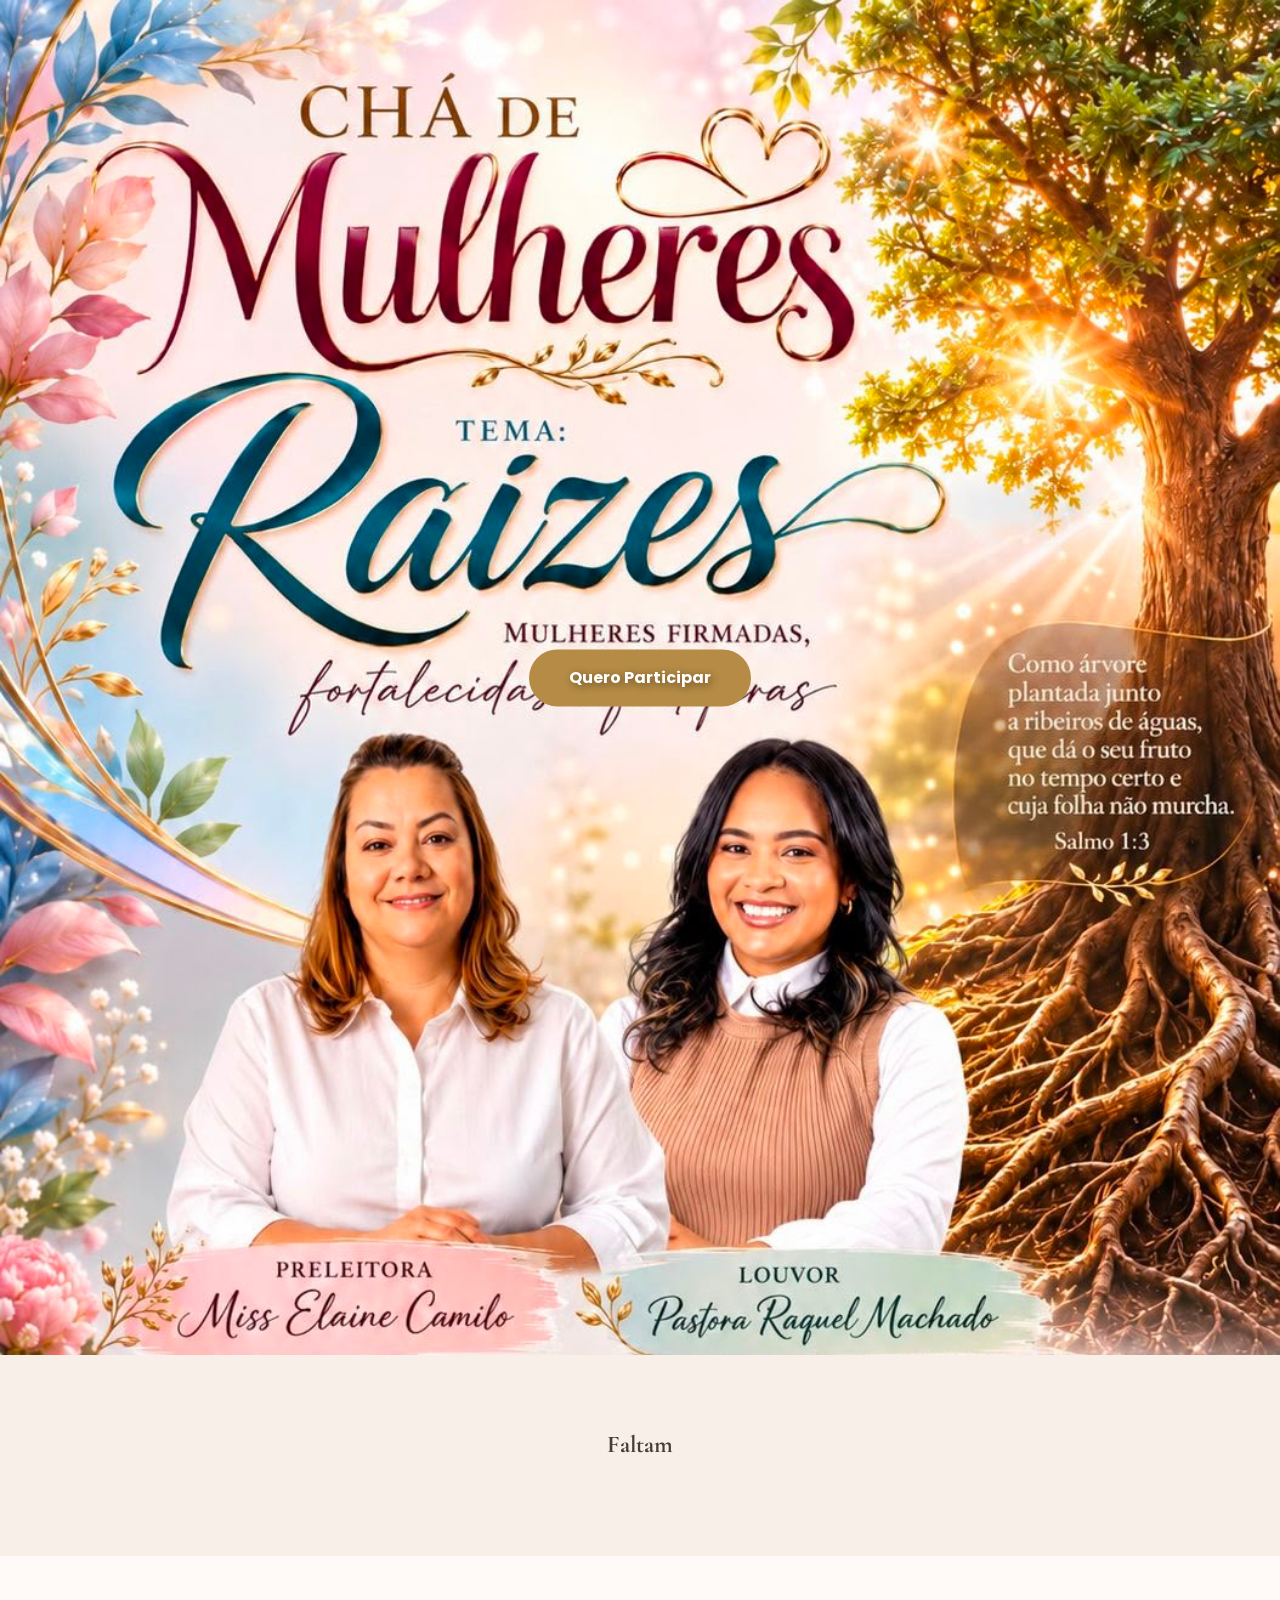
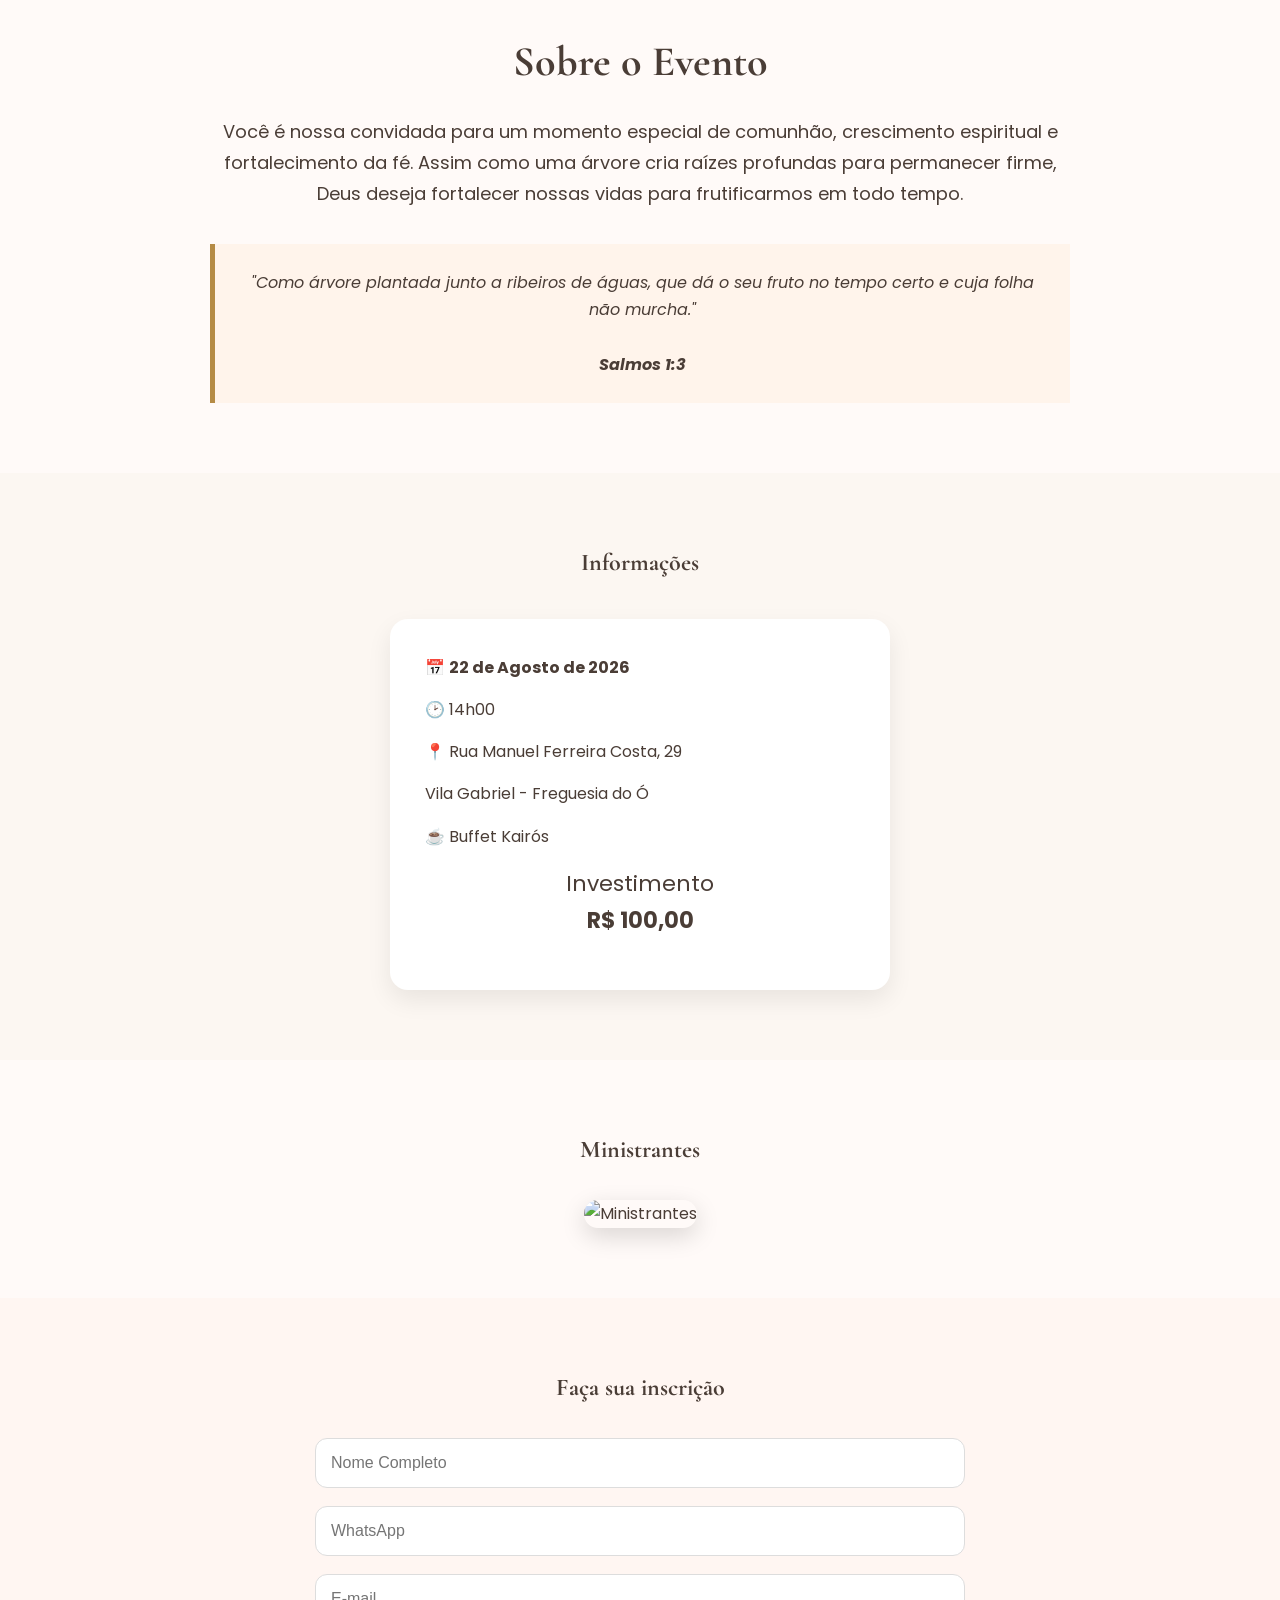
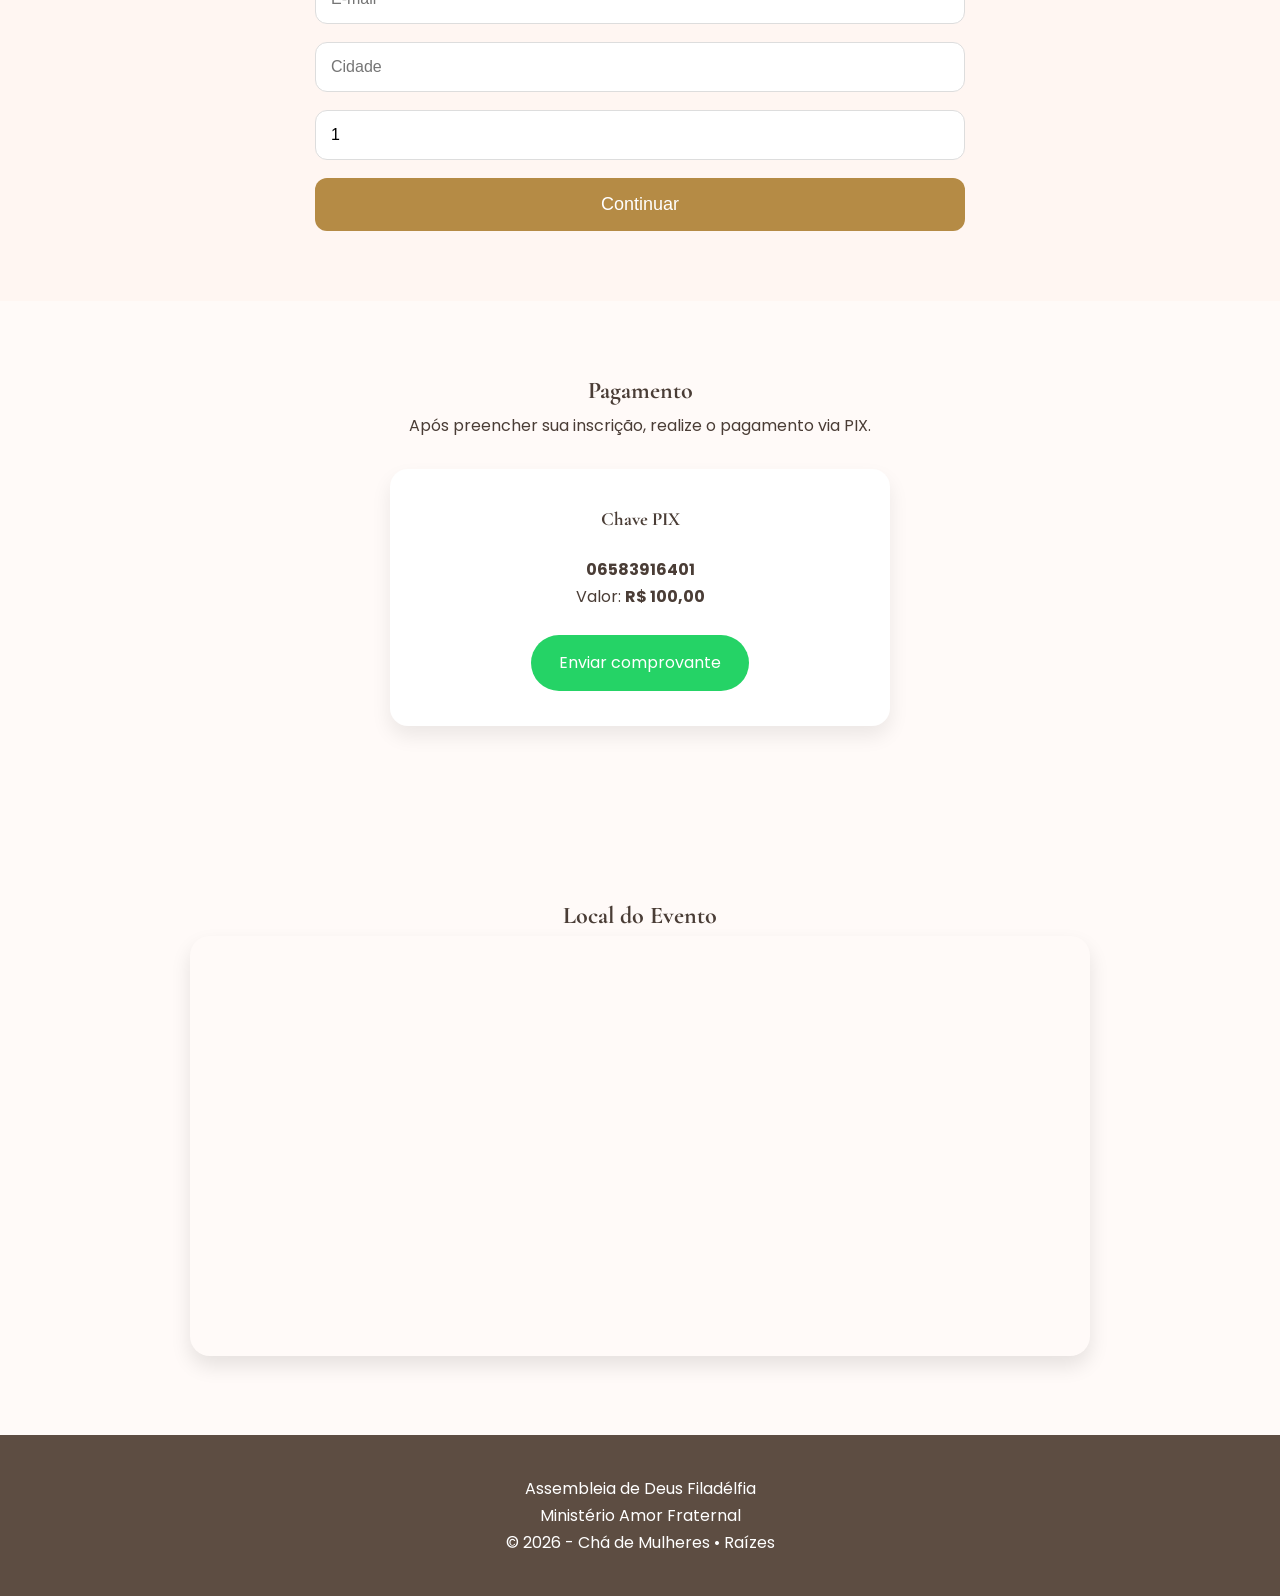
==== index.html @ 21d88d37 "Update index.html" ====
<!DOCTYPE html>
<html lang="pt-BR">
<head>
    <meta charset="UTF-8">
    <meta name="viewport" content="width=device-width, initial-scale=1.0">
    <title>Chá de Mulheres | Raízes</title>

    <link rel="stylesheet" href="style.css">

    <link href="https://fonts.googleapis.com/css2?family=Cormorant+Garamond:wght@500;700&family=Poppins:wght@300;400;500;600&display=swap" rel="stylesheet">
</head>

<body>

<header class="hero">

    <img src="imagens/banner1.jpeg" alt="Banner Chá de Mulheres" class="banner">

    <div class="hero-text">






        

    
        <a href="#inscricao" class="botao">
            Quero Participar
        </a>

    </div>

</header>

<section class="contador">

    <h2>Faltam</h2>

    <div id="countdown"></div>

</section>

<section class="sobre">

    <h2>Sobre o Evento</h2>

    <p>

        Você é nossa convidada para um momento especial de comunhão,
        crescimento espiritual e fortalecimento da fé.

        Assim como uma árvore cria raízes profundas para permanecer firme,
        Deus deseja fortalecer nossas vidas para frutificarmos em todo tempo.

    </p>

    <blockquote>

        "Como árvore plantada junto a ribeiros de águas,
        que dá o seu fruto no tempo certo e cuja folha não murcha."

        <br><br>

        <strong>Salmos 1:3</strong>

    </blockquote>

</section>

<section class="informacoes">

<h2>Informações</h2>

<div class="card">

<p>📅 <strong>22 de Agosto de 2026</strong></p>

<p>🕑 14h00</p>

<p>📍 Rua Manuel Ferreira Costa, 29</p>

<p>Vila Gabriel - Freguesia do Ó</p>

<p>☕ Buffet Kairós</p>

<p class="valor">

Investimento

<br>

<strong>R$ 100,00</strong>

</p>

</div>

</section>

<section class="ministrantes">

<h2>Ministrantes</h2>

<img src="imagens/ministrantes.jpg" alt="Ministrantes">

</section>

<section id="inscricao" class="inscricao">

<h2>Faça sua inscrição</h2>

<form>

<input
type="text"
placeholder="Nome Completo"
required>

<input
type="tel"
placeholder="WhatsApp"
required>

<input
type="email"
placeholder="E-mail"
required>

<input
type="text"
placeholder="Cidade">

<input
type="number"
placeholder="Quantidade de Ingressos"
min="1"
value="1">

<button type="submit">

Continuar

</button>

</form>

</section>

<section class="pagamento">

<h2>Pagamento</h2>

<p>

Após preencher sua inscrição,
realize o pagamento via PIX.

</p>

<div class="pix">

<h3>Chave PIX</h3>

<p><strong>06583916401</strong></p>

<p>

Valor:

<strong>R$ 100,00</strong>

</p>

<a
class="whatsapp"
href="https://wa.me/5511965502306?text=Olá%20Missionária%20Luana!%20Realizei%20minha%20inscrição%20para%20o%20Chá%20de%20Mulheres%20e%20estou%20enviando%20o%20comprovante."
target="_blank">

Enviar comprovante

</a>

</div>

</section>

<section class="local">

<h2>Local do Evento</h2>

<iframe
src="https://www.google.com/maps?q=Rua+Manuel+Ferreira+Costa+29+São+Paulo&output=embed"
loading="lazy">
</iframe>

</section>

<footer>

<p>

Assembleia de Deus Filadélfia

<br>

Ministério Amor Fraternal

</p>

<p>

© 2026 - Chá de Mulheres • Raízes

</p>

</footer>

<script src="script.js"></script>

</body>
</html>
---- style.css ----
/* ===========================
   ESTILO GERAL
=========================== */

*{
    margin:0;
    padding:0;
    box-sizing:border-box;
}

body{
    font-family:'Poppins',sans-serif;
    background:#fffaf8;
    color:#4a3d36;
    line-height:1.7;
}

h1,h2,h3{
    font-family:'Cormorant Garamond',serif;
}

section{
    padding:70px 20px;
}

/* ===========================
   BANNER
=========================== */

.hero{
    position:relative;
    text-align:center;
}

.banner{
    width:100%;
    display:block;
}

.hero-text{
    position:absolute;
    top:50%;
    left:50%;
    transform:translate(-50%,-50%);
    width:90%;
    color:white;
    text-shadow:2px 2px 8px rgba(0,0,0,.45);
}

.hero-text h3{
    letter-spacing:3px;
    font-size:24px;
}

.hero-text h1{
    font-size:72px;
    margin:15px 0;
}

.subtitulo{
    font-size:22px;
    margin-bottom:30px;
}

/* ===========================
   BOTÃO
=========================== */

.botao{
    display:inline-block;
    background:#b58b45;
    color:white;
    text-decoration:none;
    padding:15px 40px;
    border-radius:40px;
    font-weight:bold;
    transition:.3s;
}

.botao:hover{
    background:#8f6d35;
    transform:translateY(-3px);
}

/* ===========================
   CONTADOR
=========================== */

.contador{
    text-align:center;
    background:#f8efe8;
}

#countdown{
    margin-top:20px;
    font-size:36px;
    font-weight:bold;
    color:#b58b45;
}

/* ===========================
   SOBRE
=========================== */

.sobre{
    max-width:900px;
    margin:auto;
    text-align:center;
}

.sobre h2{
    font-size:42px;
    margin-bottom:20px;
}

.sobre p{
    font-size:18px;
}

blockquote{
    margin-top:35px;
    padding:25px;
    border-left:5px solid #b58b45;
    background:#fff4eb;
    font-style:italic;
}

/* ===========================
   CARD INFORMAÇÕES
=========================== */

.informacoes{
    background:#fcf7f2;
}

.informacoes h2{
    text-align:center;
    margin-bottom:35px;
}

.card{
    max-width:500px;
    margin:auto;
    background:white;
    padding:35px;
    border-radius:18px;
    box-shadow:0 10px 25px rgba(0,0,0,.08);
}

.card p{
    margin-bottom:15px;
}

.valor{
    text-align:center;
    font-size:22px;
}

/* ===========================
   MINISTRANTES
=========================== */

.ministrantes{
    text-align:center;
}

.ministrantes h2{
    margin-bottom:30px;
}

.ministrantes img{
    width:100%;
    max-width:850px;
    border-radius:20px;
    box-shadow:0 8px 25px rgba(0,0,0,.15);
}

/* ===========================
   FORMULÁRIO
=========================== */

.inscricao{
    background:#fff6f2;
}

.inscricao h2{
    text-align:center;
    margin-bottom:30px;
}

form{
    max-width:650px;
    margin:auto;
}

input{
    width:100%;
    padding:15px;
    margin-bottom:18px;
    border:1px solid #ddd;
    border-radius:12px;
    font-size:16px;
}

button{
    width:100%;
    background:#b58b45;
    color:white;
    border:none;
    padding:16px;
    border-radius:12px;
    font-size:18px;
    cursor:pointer;
    transition:.3s;
}

button:hover{
    background:#8f6d35;
}

/* ===========================
   PAGAMENTO
=========================== */

.pagamento{
    text-align:center;
}

.pix{
    max-width:500px;
    margin:30px auto;
    padding:35px;
    background:#fff;
    border-radius:18px;
    box-shadow:0 10px 20px rgba(0,0,0,.08);
}

.pix h3{
    margin-bottom:20px;
}

.whatsapp{
    display:inline-block;
    margin-top:25px;
    background:#25D366;
    color:white;
    text-decoration:none;
    padding:14px 28px;
    border-radius:30px;
    transition:.3s;
}

.whatsapp:hover{
    background:#1ea952;
}

/* ===========================
   MAPA
=========================== */

.local{
    text-align:center;
}

.local iframe{
    width:100%;
    max-width:900px;
    height:420px;
    border:none;
    border-radius:20px;
    box-shadow:0 10px 20px rgba(0,0,0,.10);
}

/* ===========================
   RODAPÉ
=========================== */

footer{
    background:#5d4d42;
    color:white;
    text-align:center;
    padding:40px 20px;
}

/* ===========================
   RESPONSIVO
=========================== */

@media(max-width:768px){

.hero-text h1{
    font-size:46px;
}

.hero-text h3{
    font-size:18px;
}

.subtitulo{
    font-size:17px;
}

.botao{
    padding:12px 28px;
}

section{
    padding:50px 18px;
}

#countdown{
    font-size:28px;
}

.sobre h2{
    font-size:34px;
}

.card{
    padding:25px;
}

}
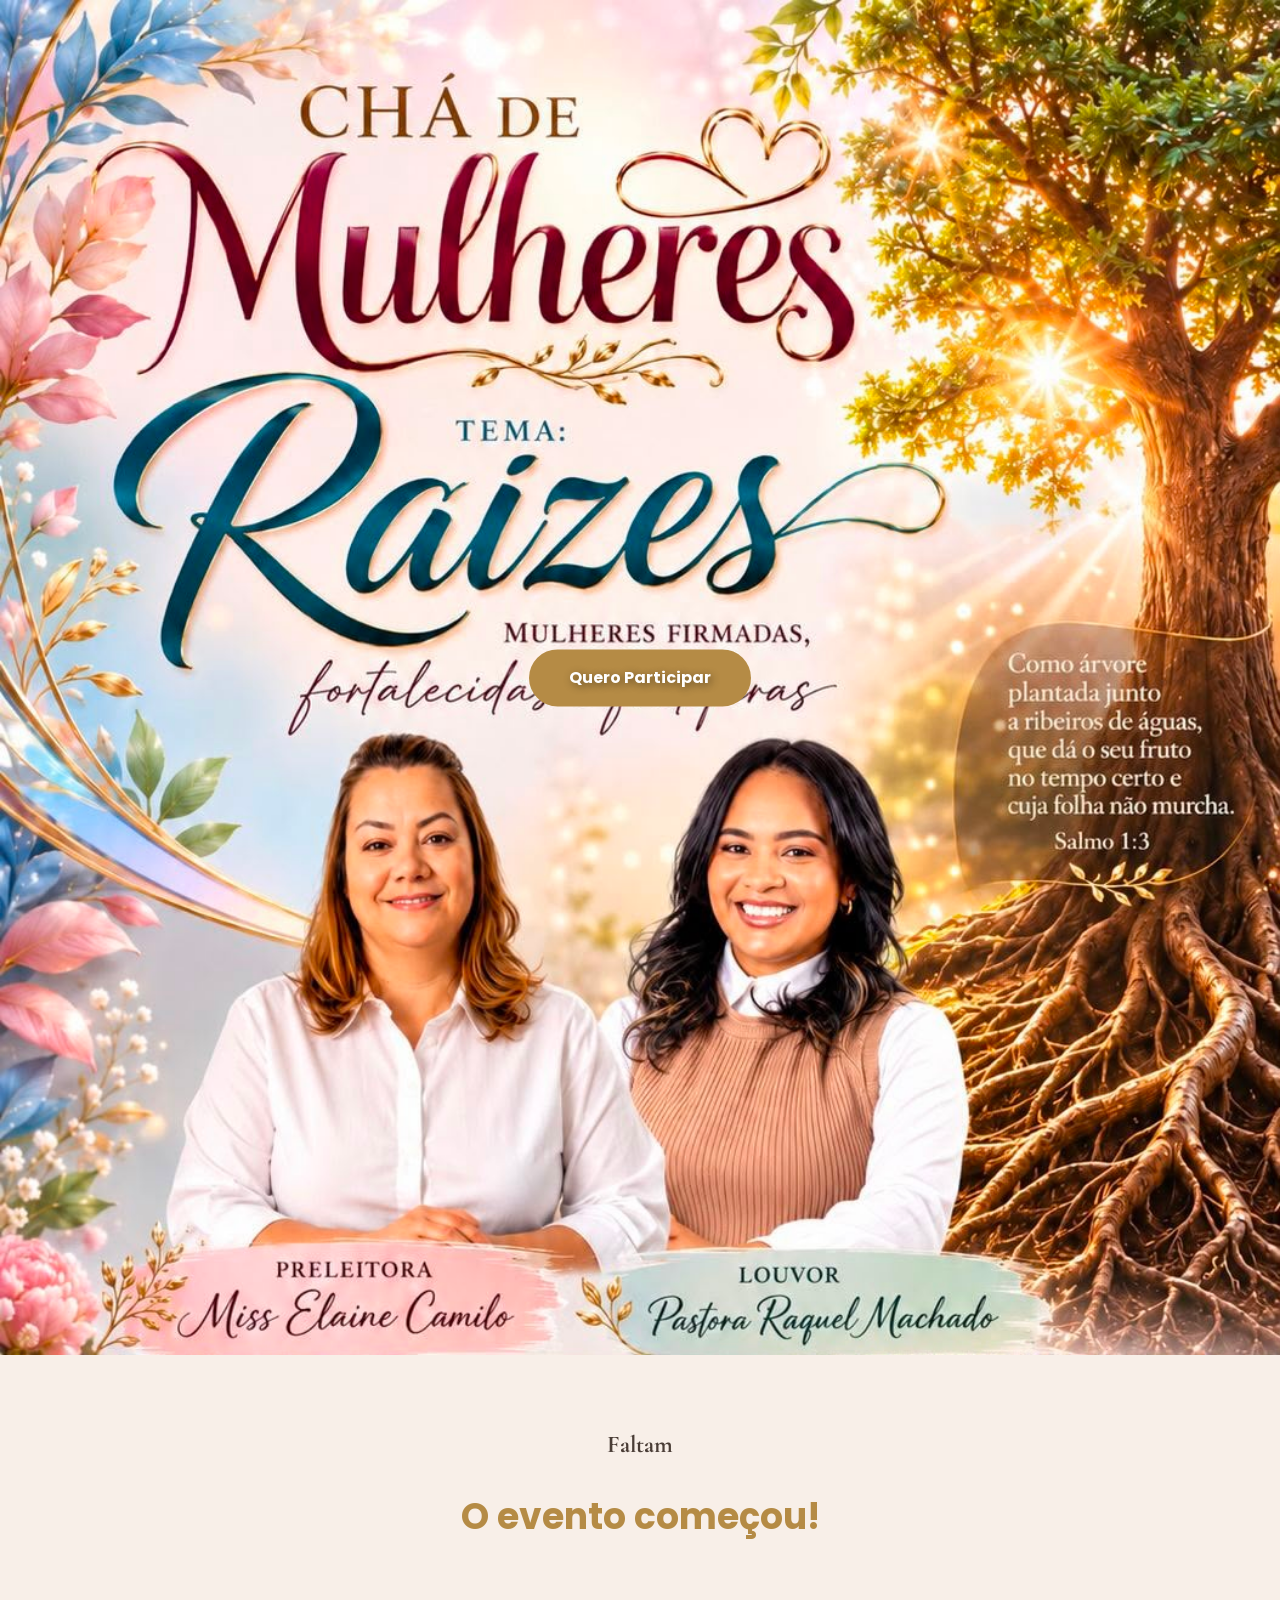
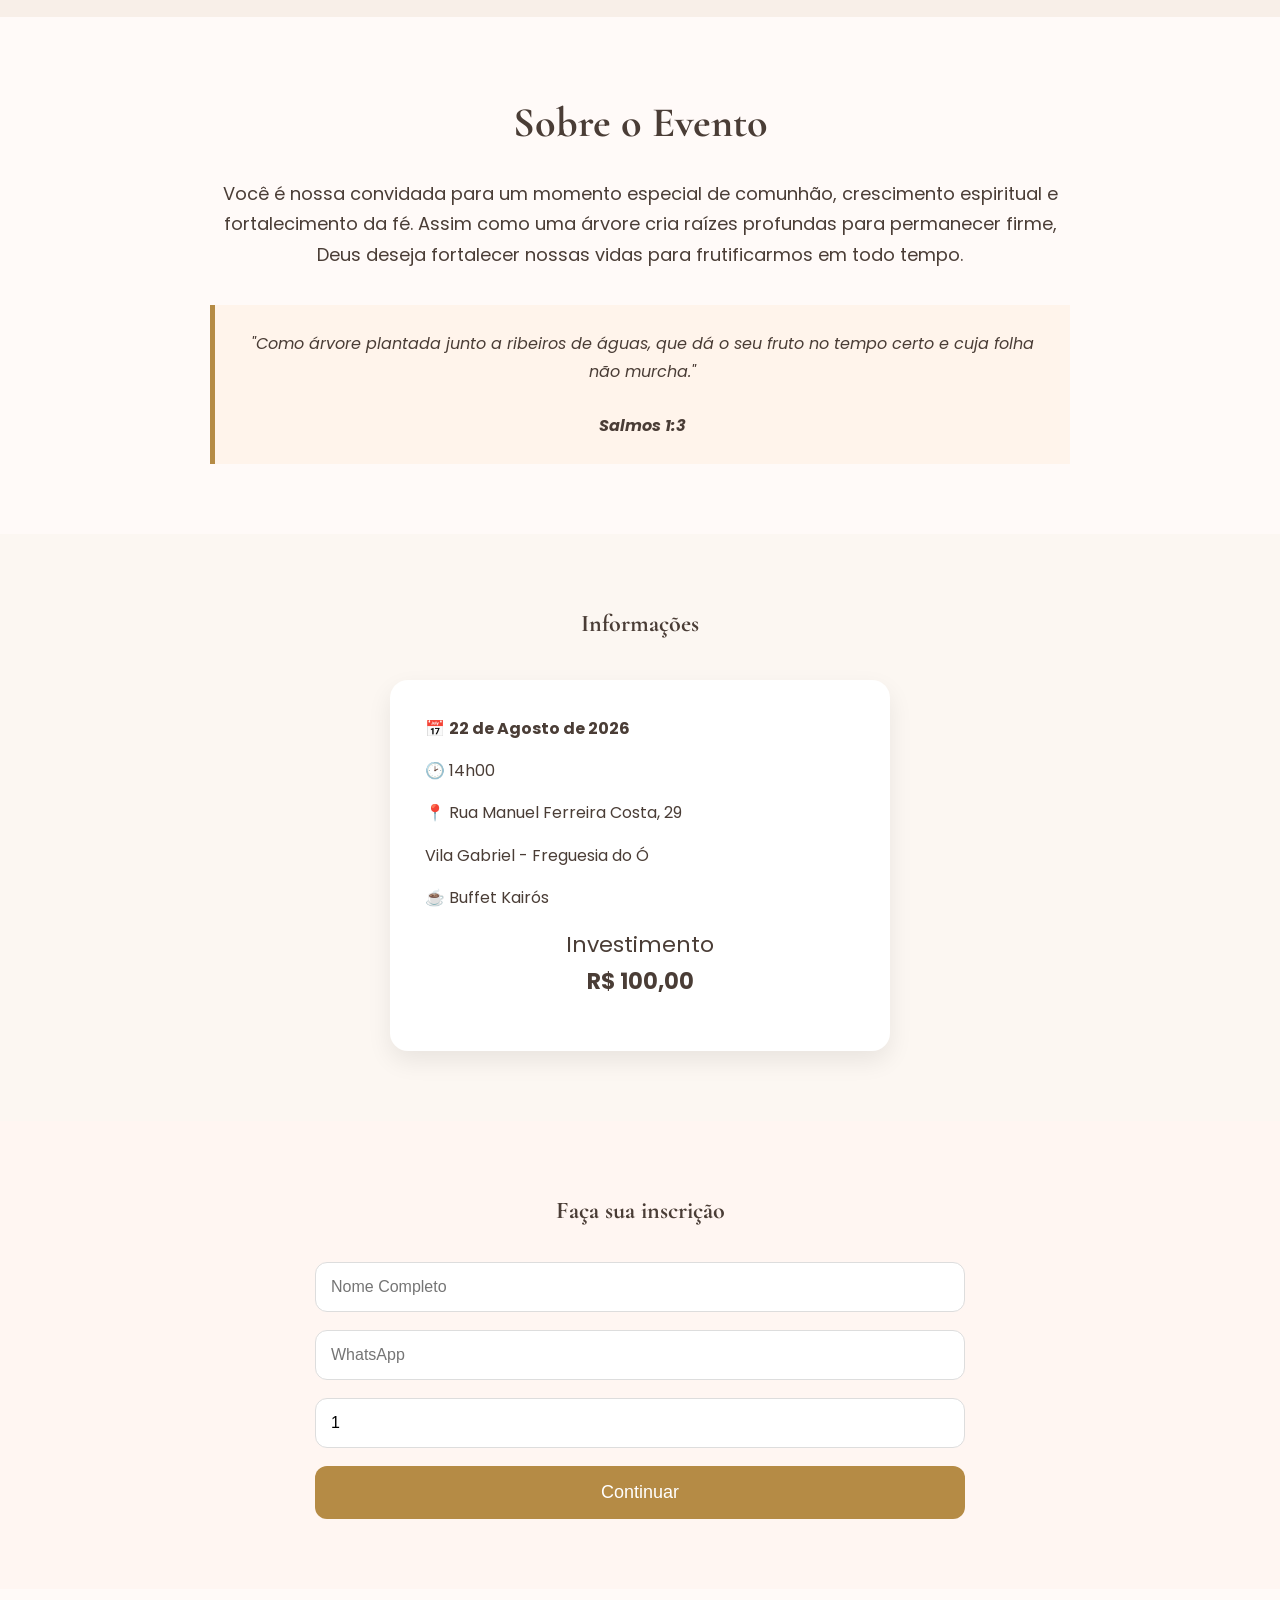
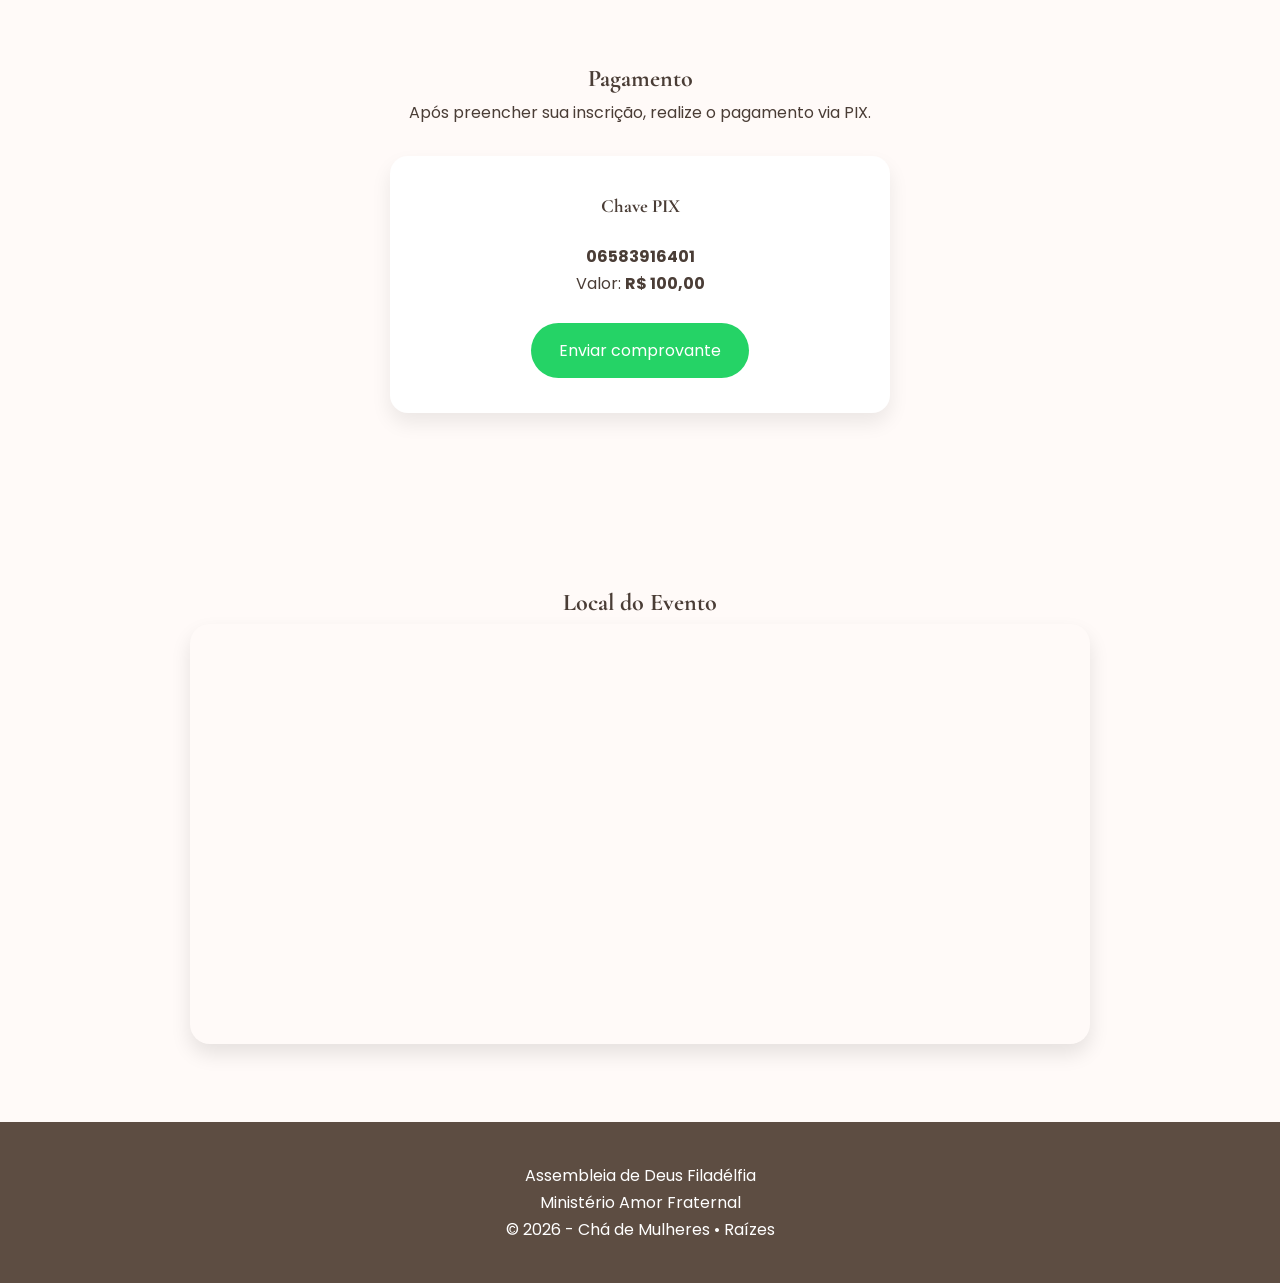
==== commit 06ace289: "Update index.html" ====
--- a/index.html
+++ b/index.html
@@ -16,16 +16,17 @@
 
     <img src="imagens/banner1.jpeg" alt="Banner Chá de Mulheres" class="banner">
 
+   
+    
+    
+    
+    
+    
+    
+    
     <div class="hero-text">
 
-
-
-
-
-
-        
-
-    
+          
         <a href="#inscricao" class="botao">
             Quero Participar
         </a>
@@ -97,13 +98,6 @@
 
 </div>
 
-</section>
-
-<section class="ministrantes">
-
-<h2>Ministrantes</h2>
-
-<img src="imagens/ministrantes.jpg" alt="Ministrantes">
 
 </section>
 
@@ -122,15 +116,6 @@
 type="tel"
 placeholder="WhatsApp"
 required>
-
-<input
-type="email"
-placeholder="E-mail"
-required>
-
-<input
-type="text"
-placeholder="Cidade">
 
 <input
 type="number"
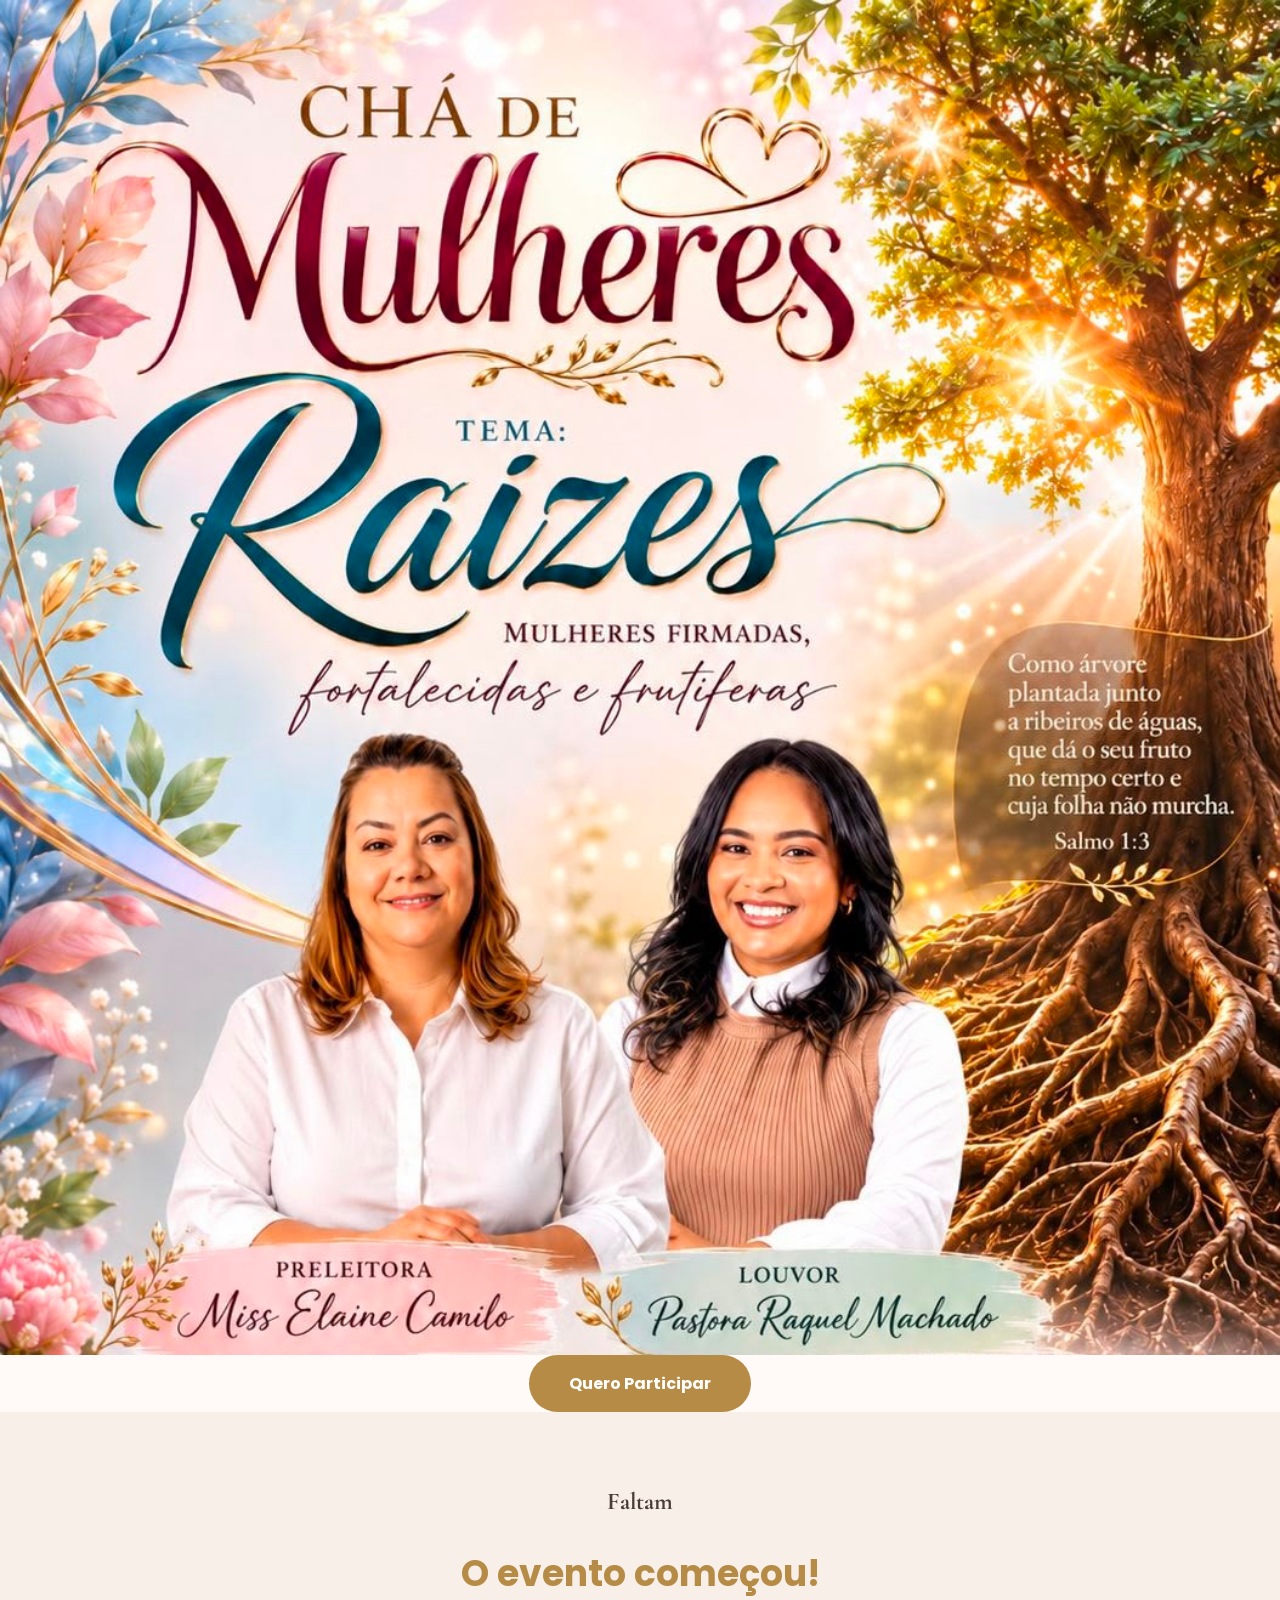
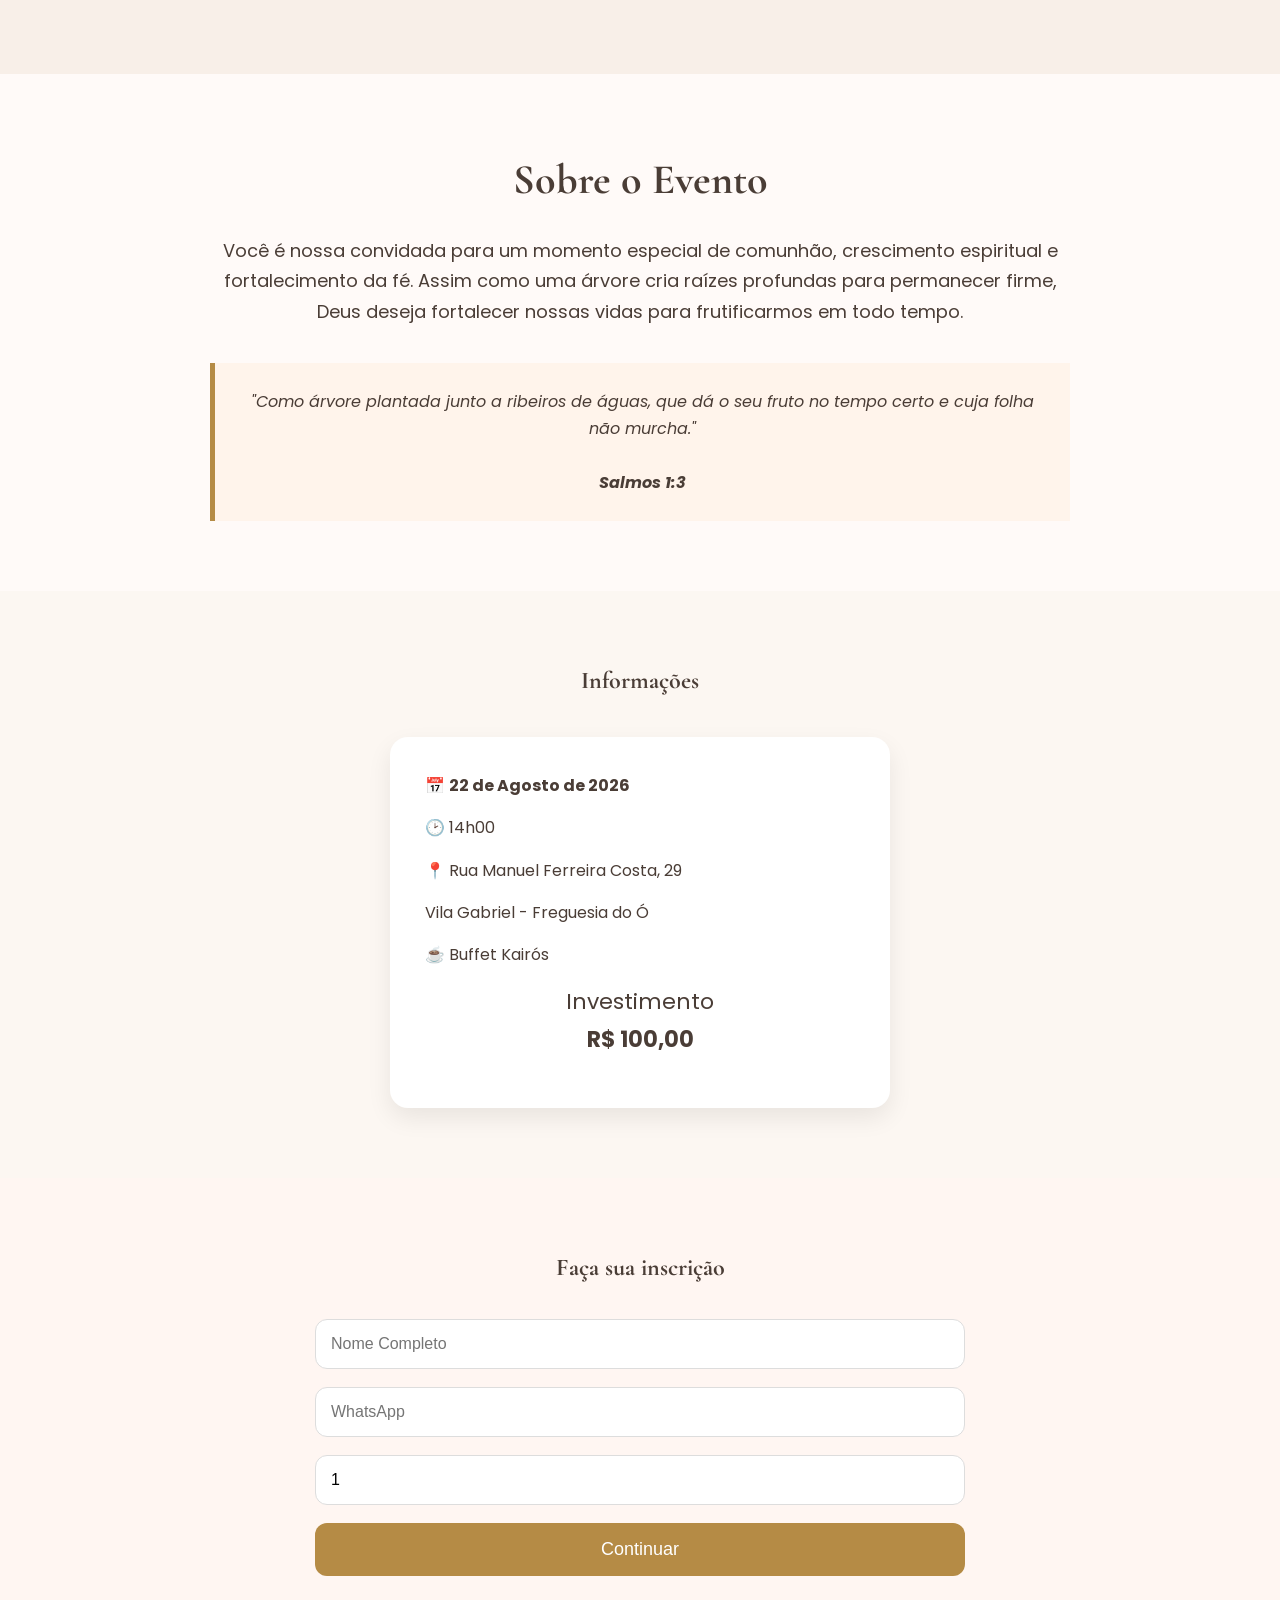
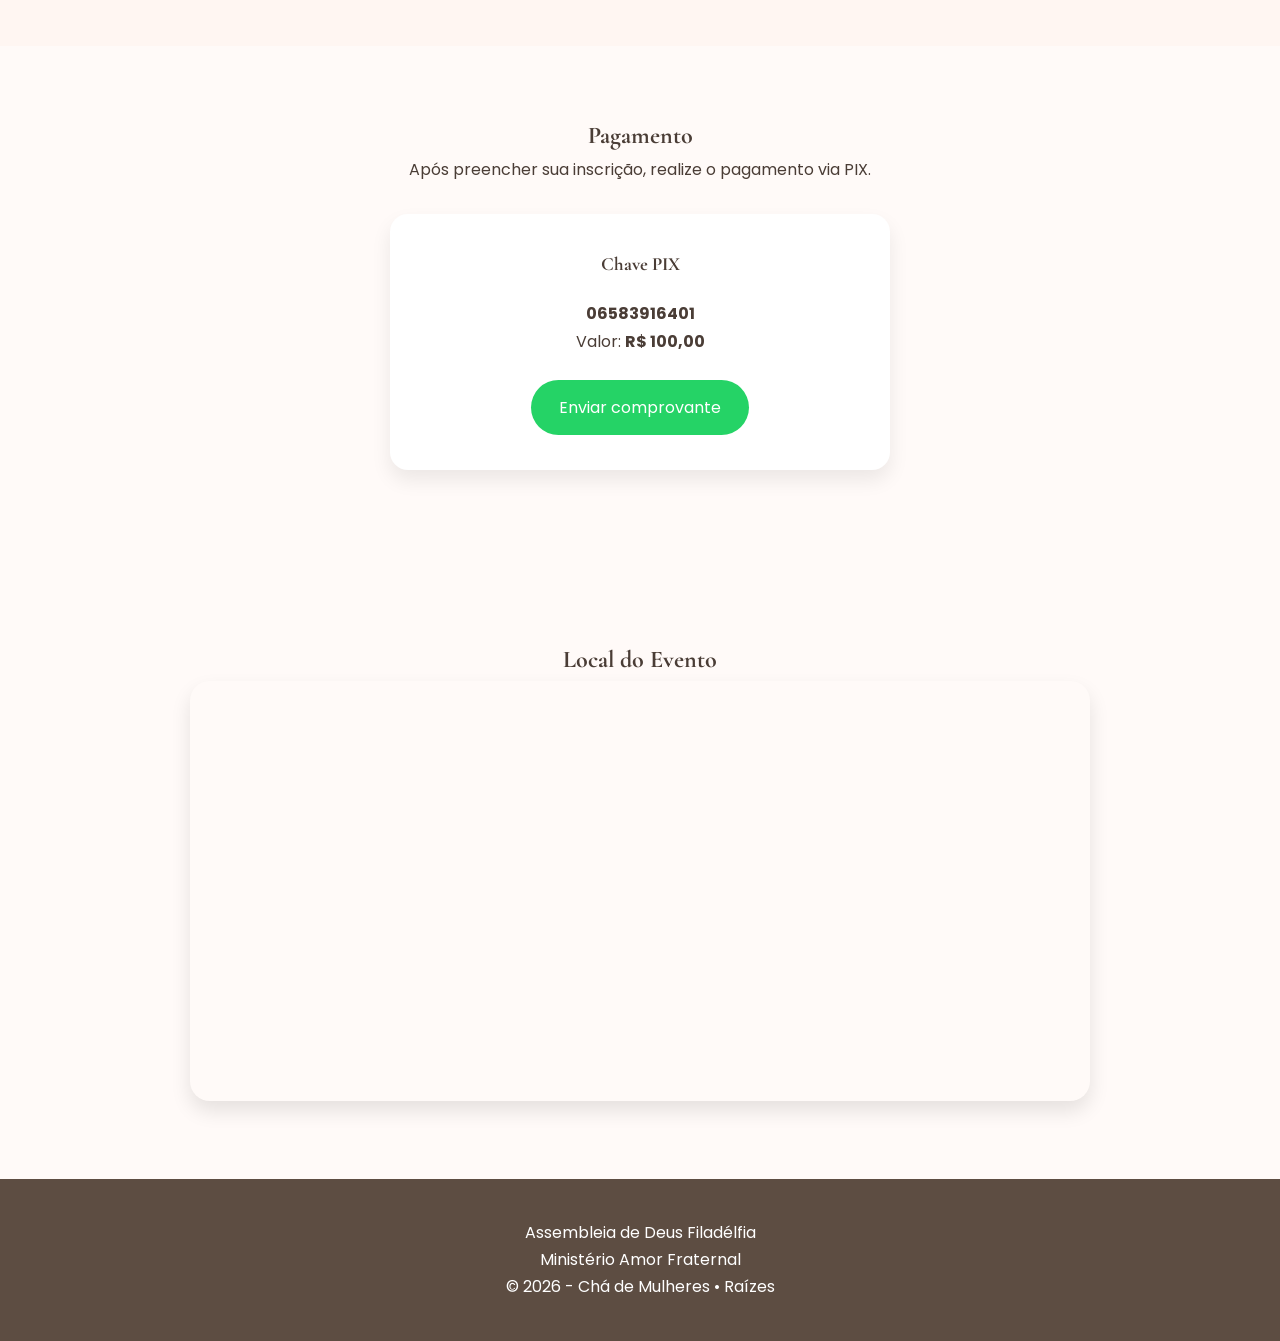
==== commit 5a9ef10b: "Update index.html" ====
--- a/index.html
+++ b/index.html
@@ -16,15 +16,9 @@
 
     <img src="imagens/banner1.jpeg" alt="Banner Chá de Mulheres" class="banner">
 
-   
+
     
-    
-    
-    
-    
-    
-    
-    <div class="hero-text">
+    </div class="hero-text">
 
           
         <a href="#inscricao" class="botao">
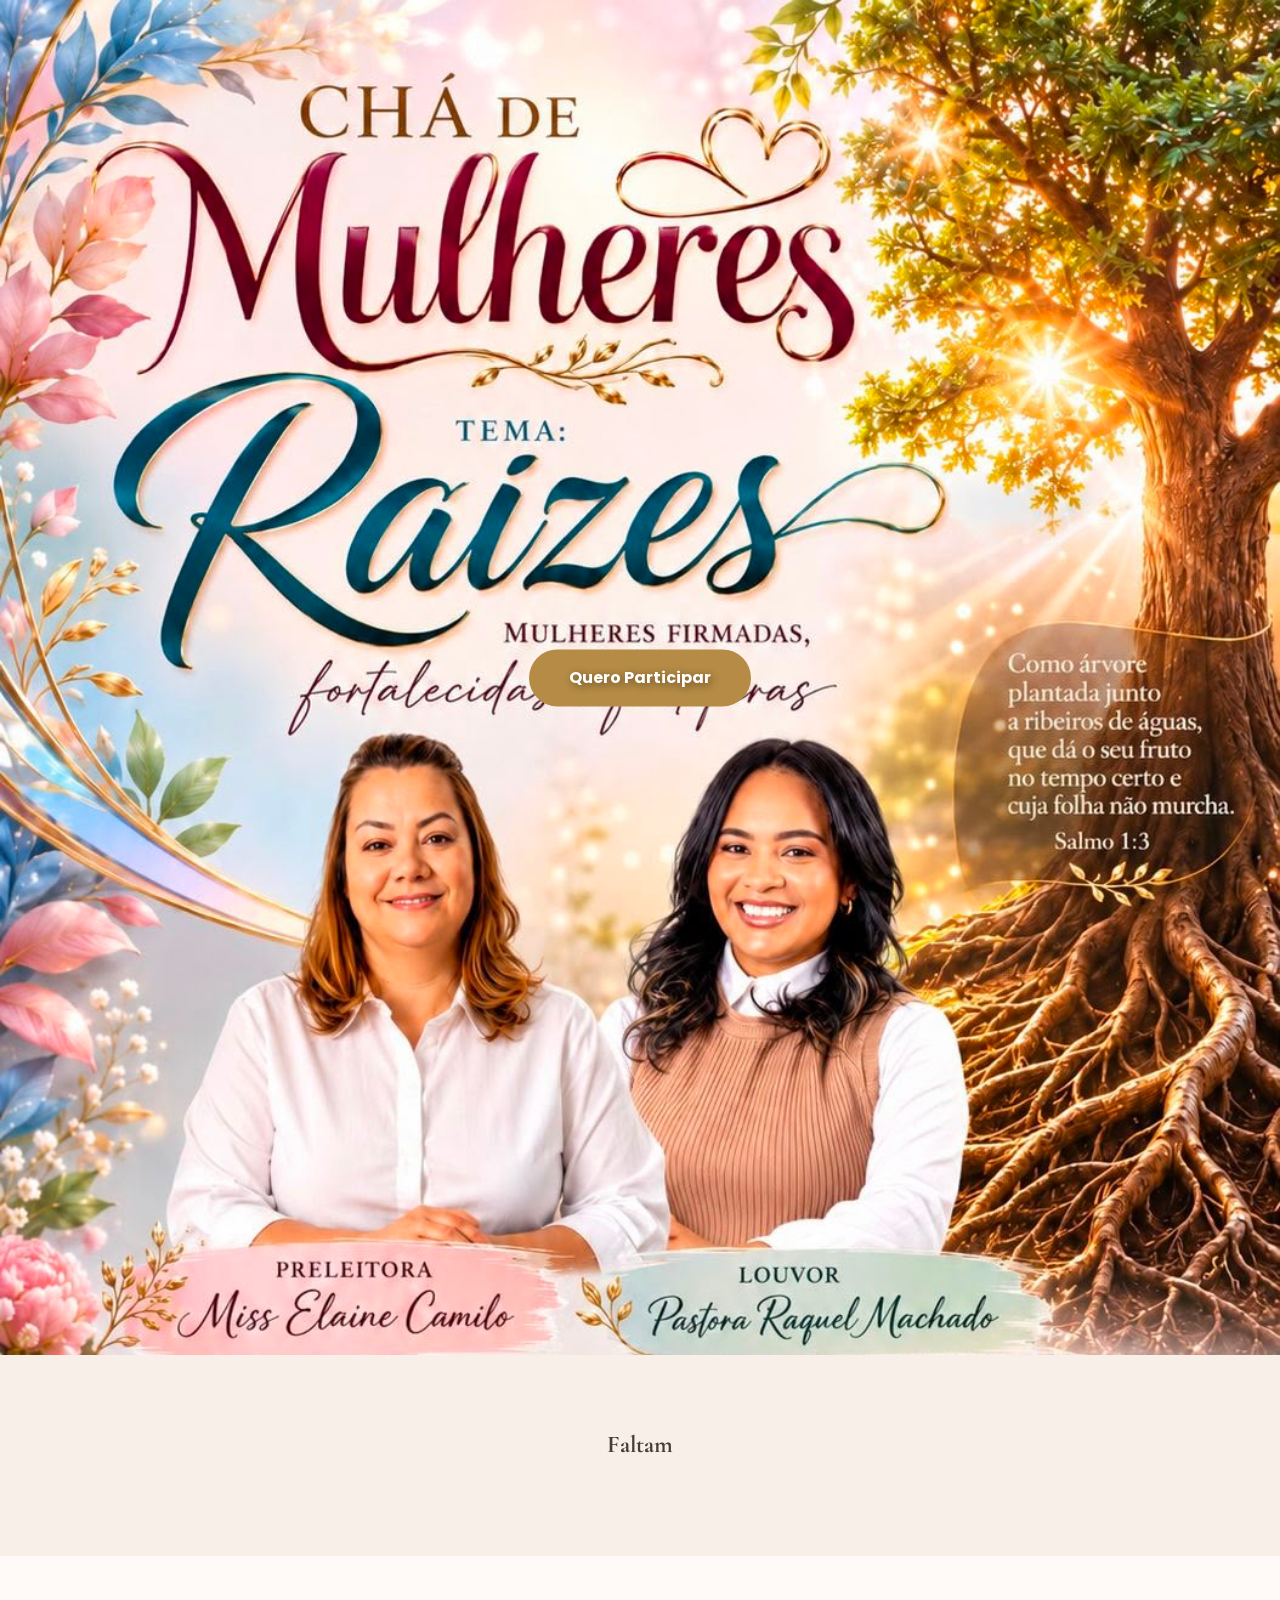
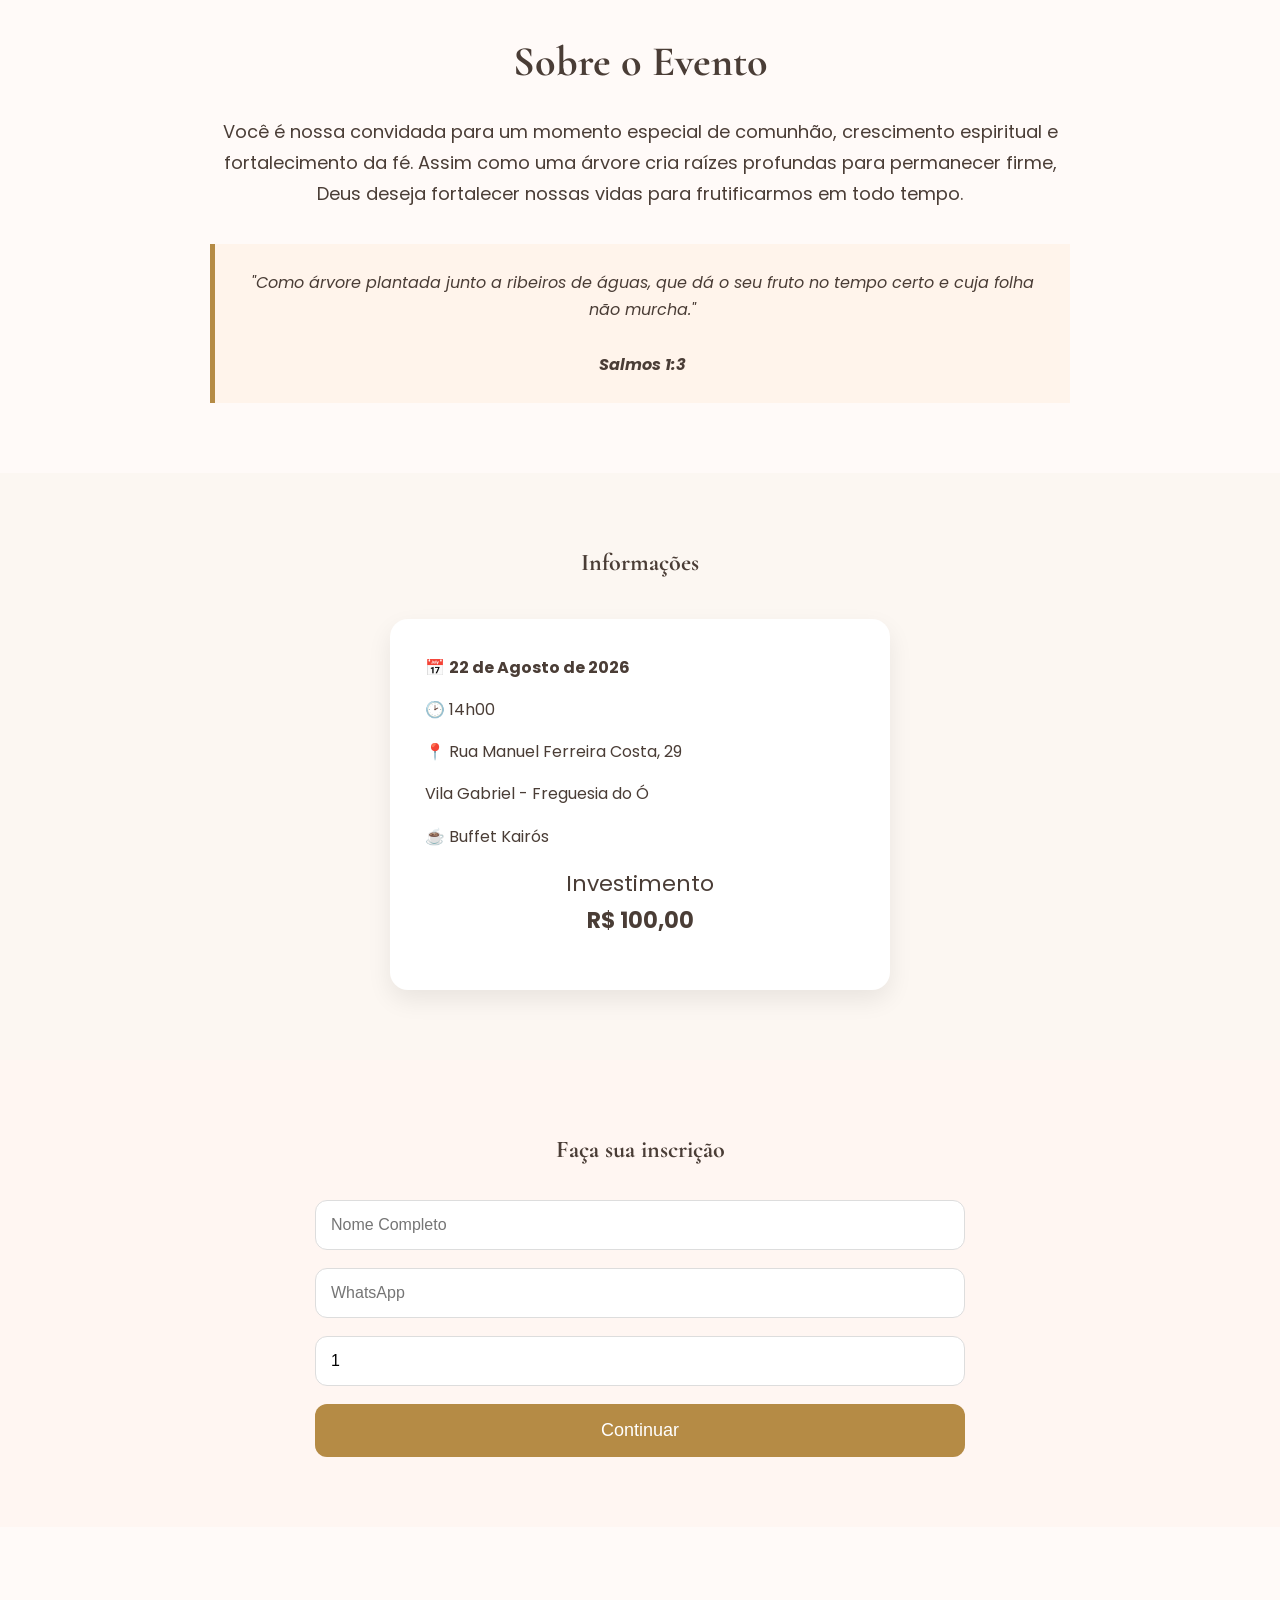
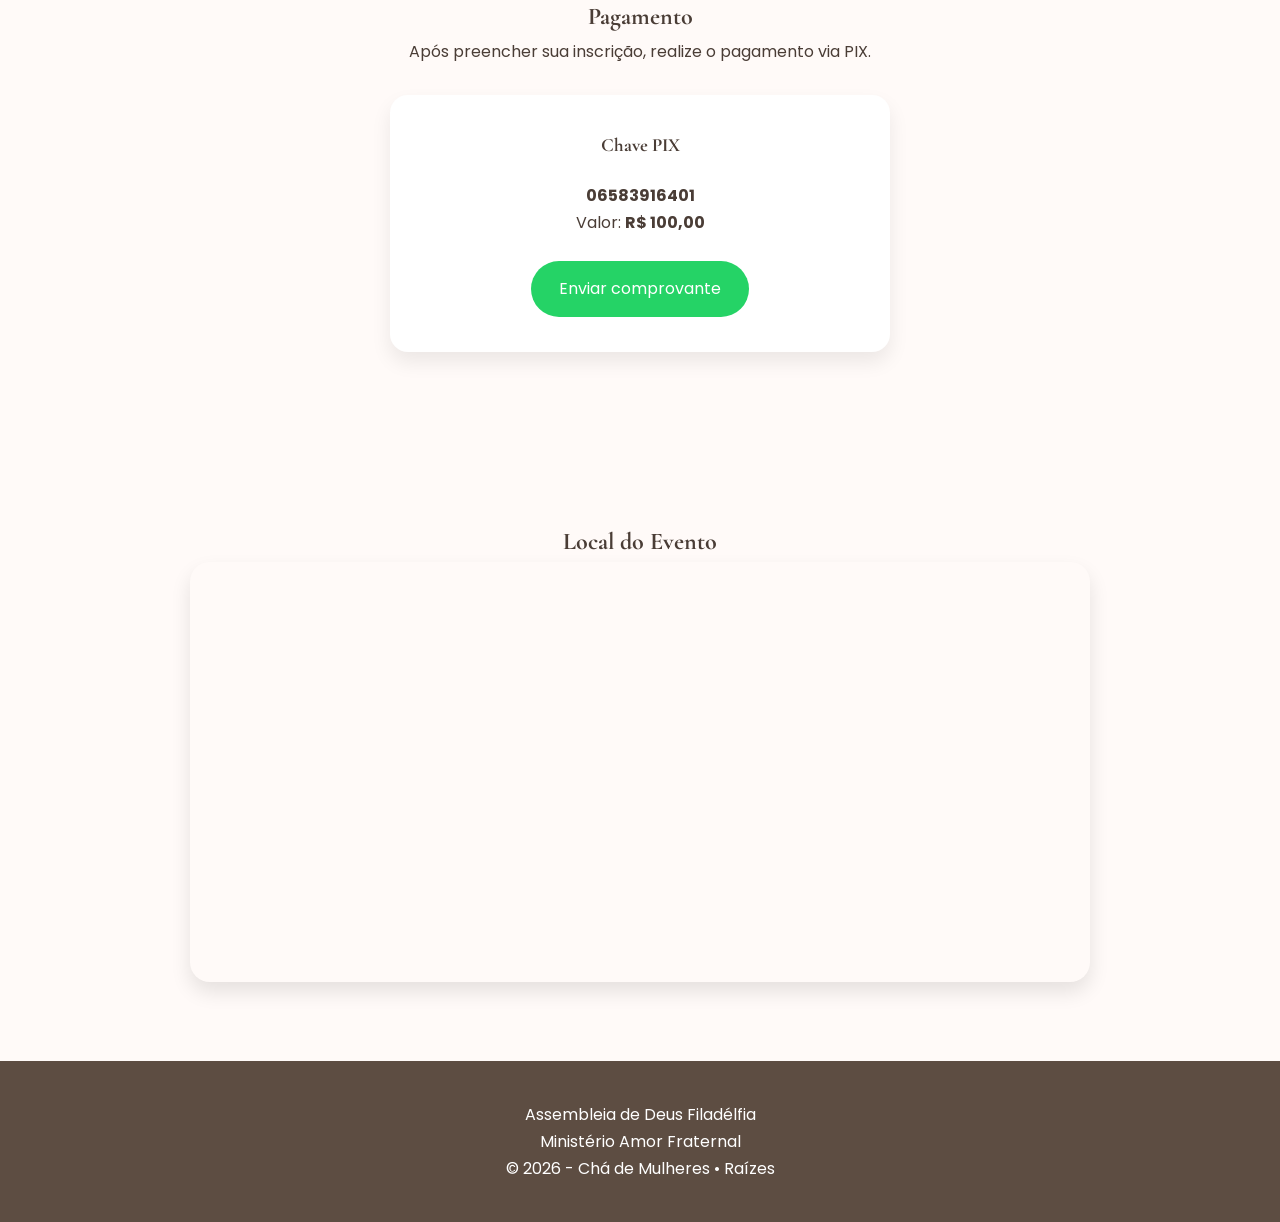
==== commit 2bb87d48: "Update index.html" ====
--- a/index.html
+++ b/index.html
@@ -16,9 +16,9 @@
 
     <img src="imagens/banner1.jpeg" alt="Banner Chá de Mulheres" class="banner">
 
-
+ </div>
     
-    </div class="hero-text">
+    <div class="hero-text">
 
           
         <a href="#inscricao" class="botao">
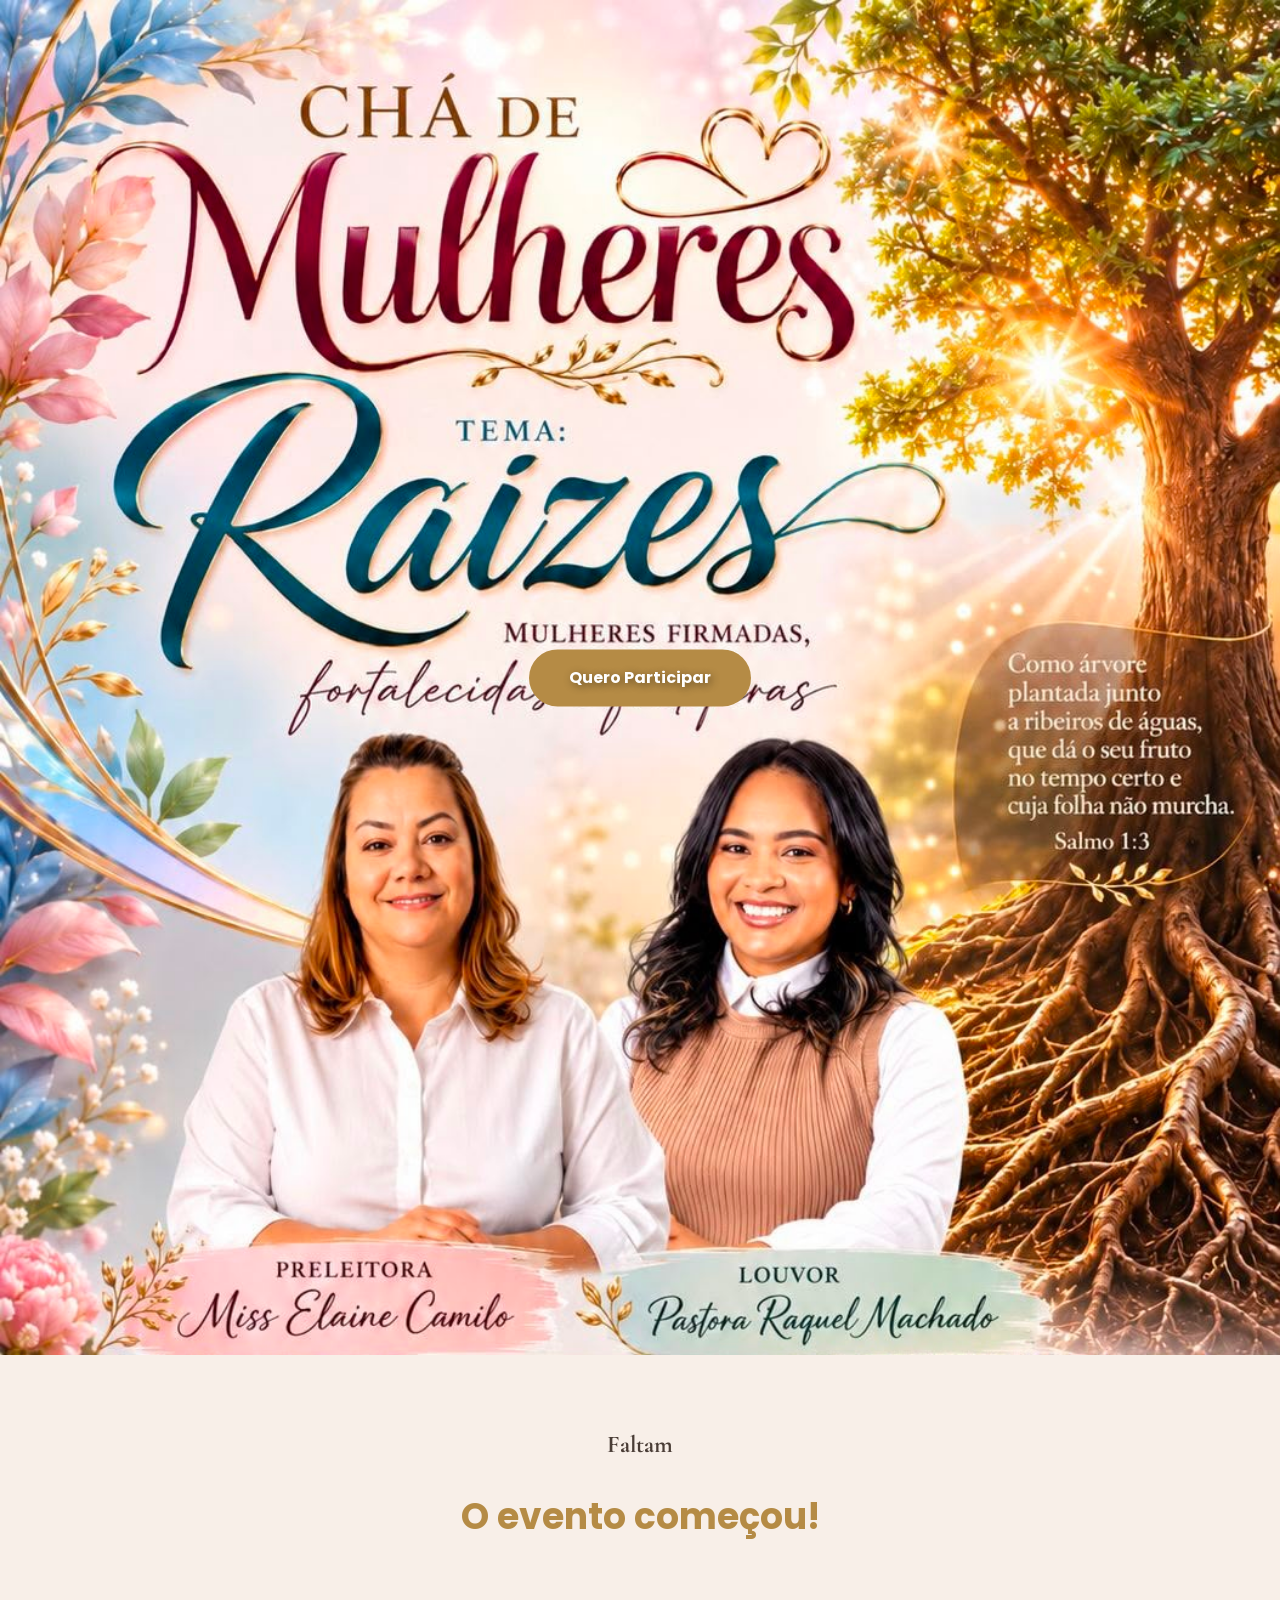
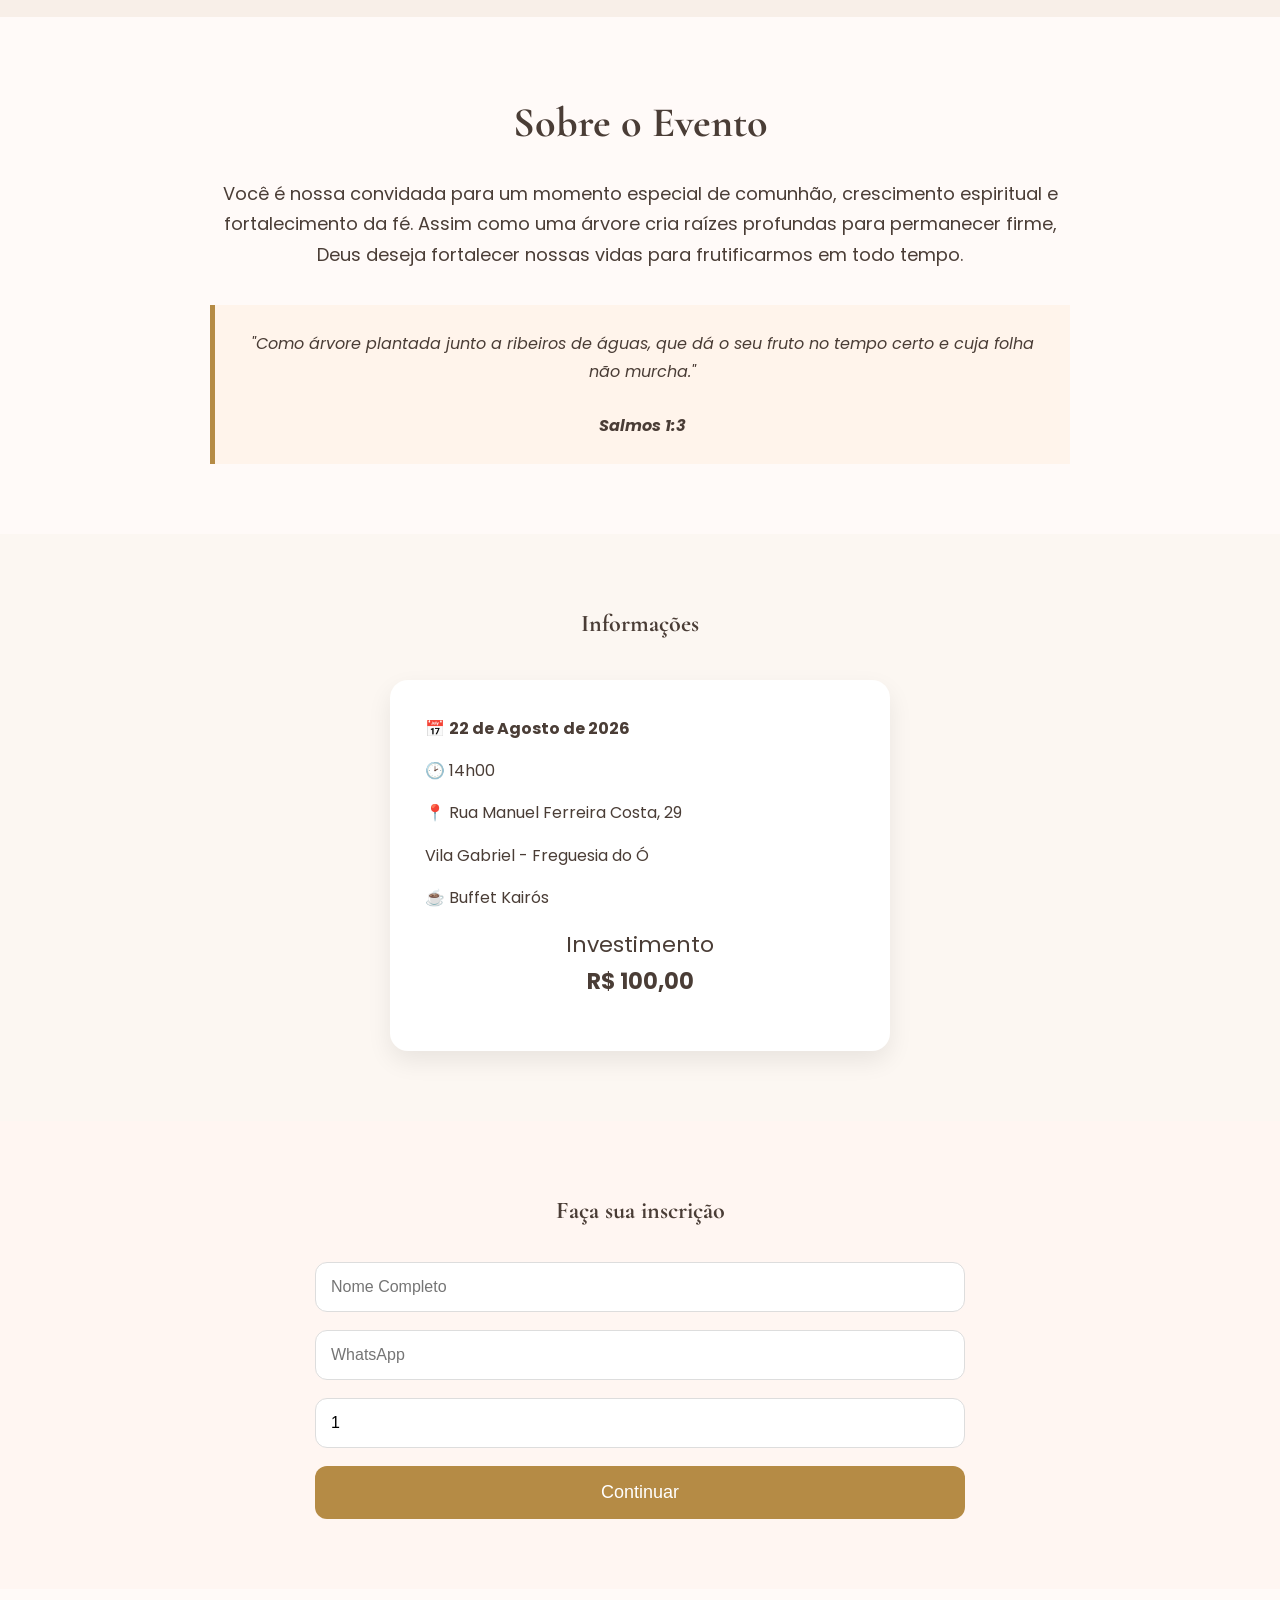
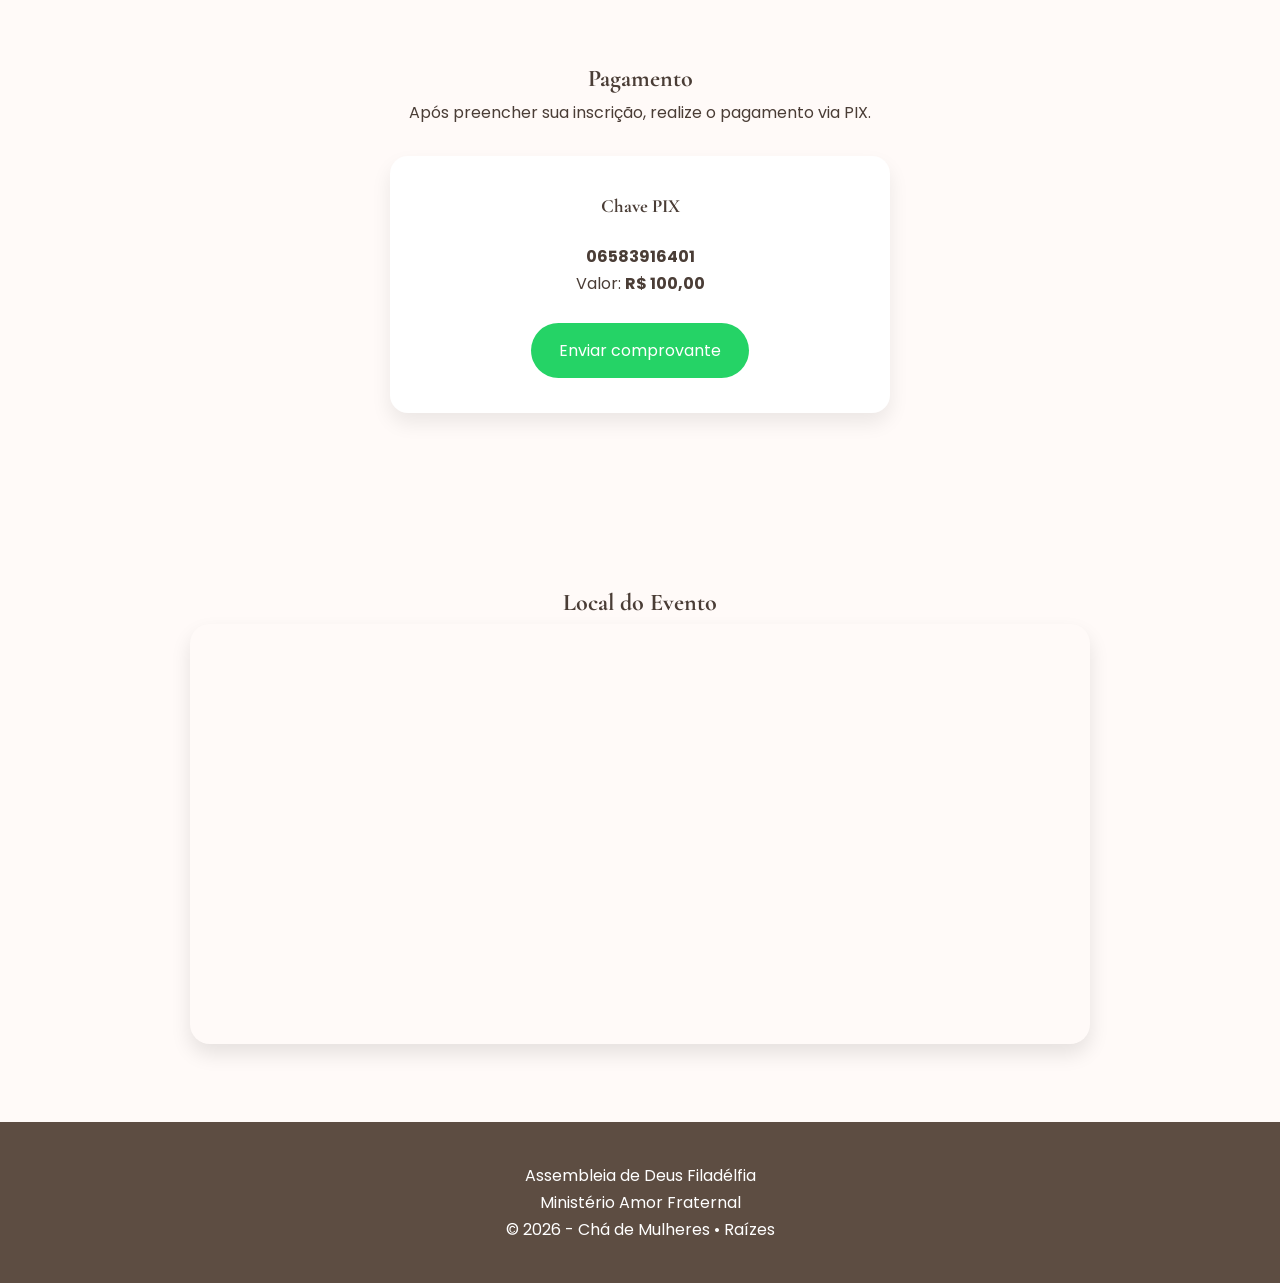
==== commit 0adc1afb: "Update index.html" ====
--- a/index.html
+++ b/index.html
@@ -196,7 +196,7 @@
 
 </footer>
 
-<script src="script.js"></script>
+<script src="script1.js"></script>
 
 </body>
 </html>
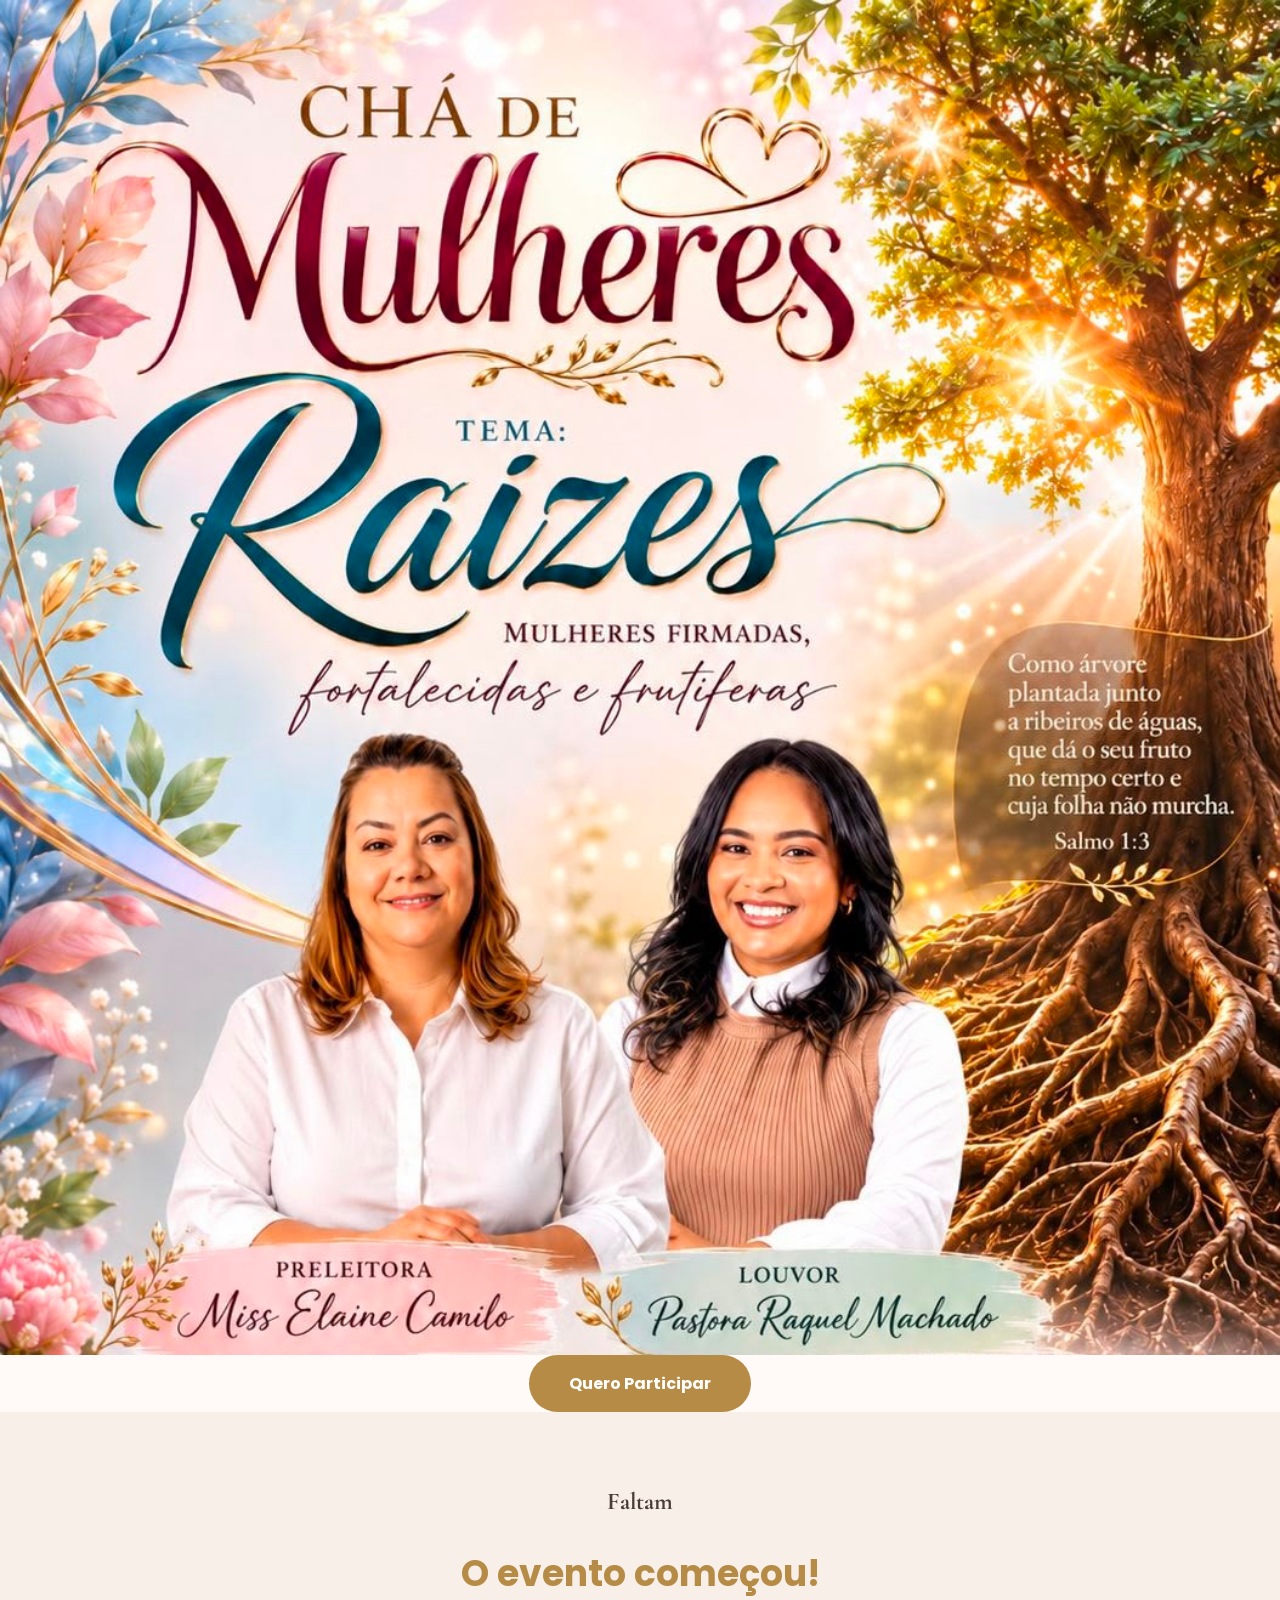
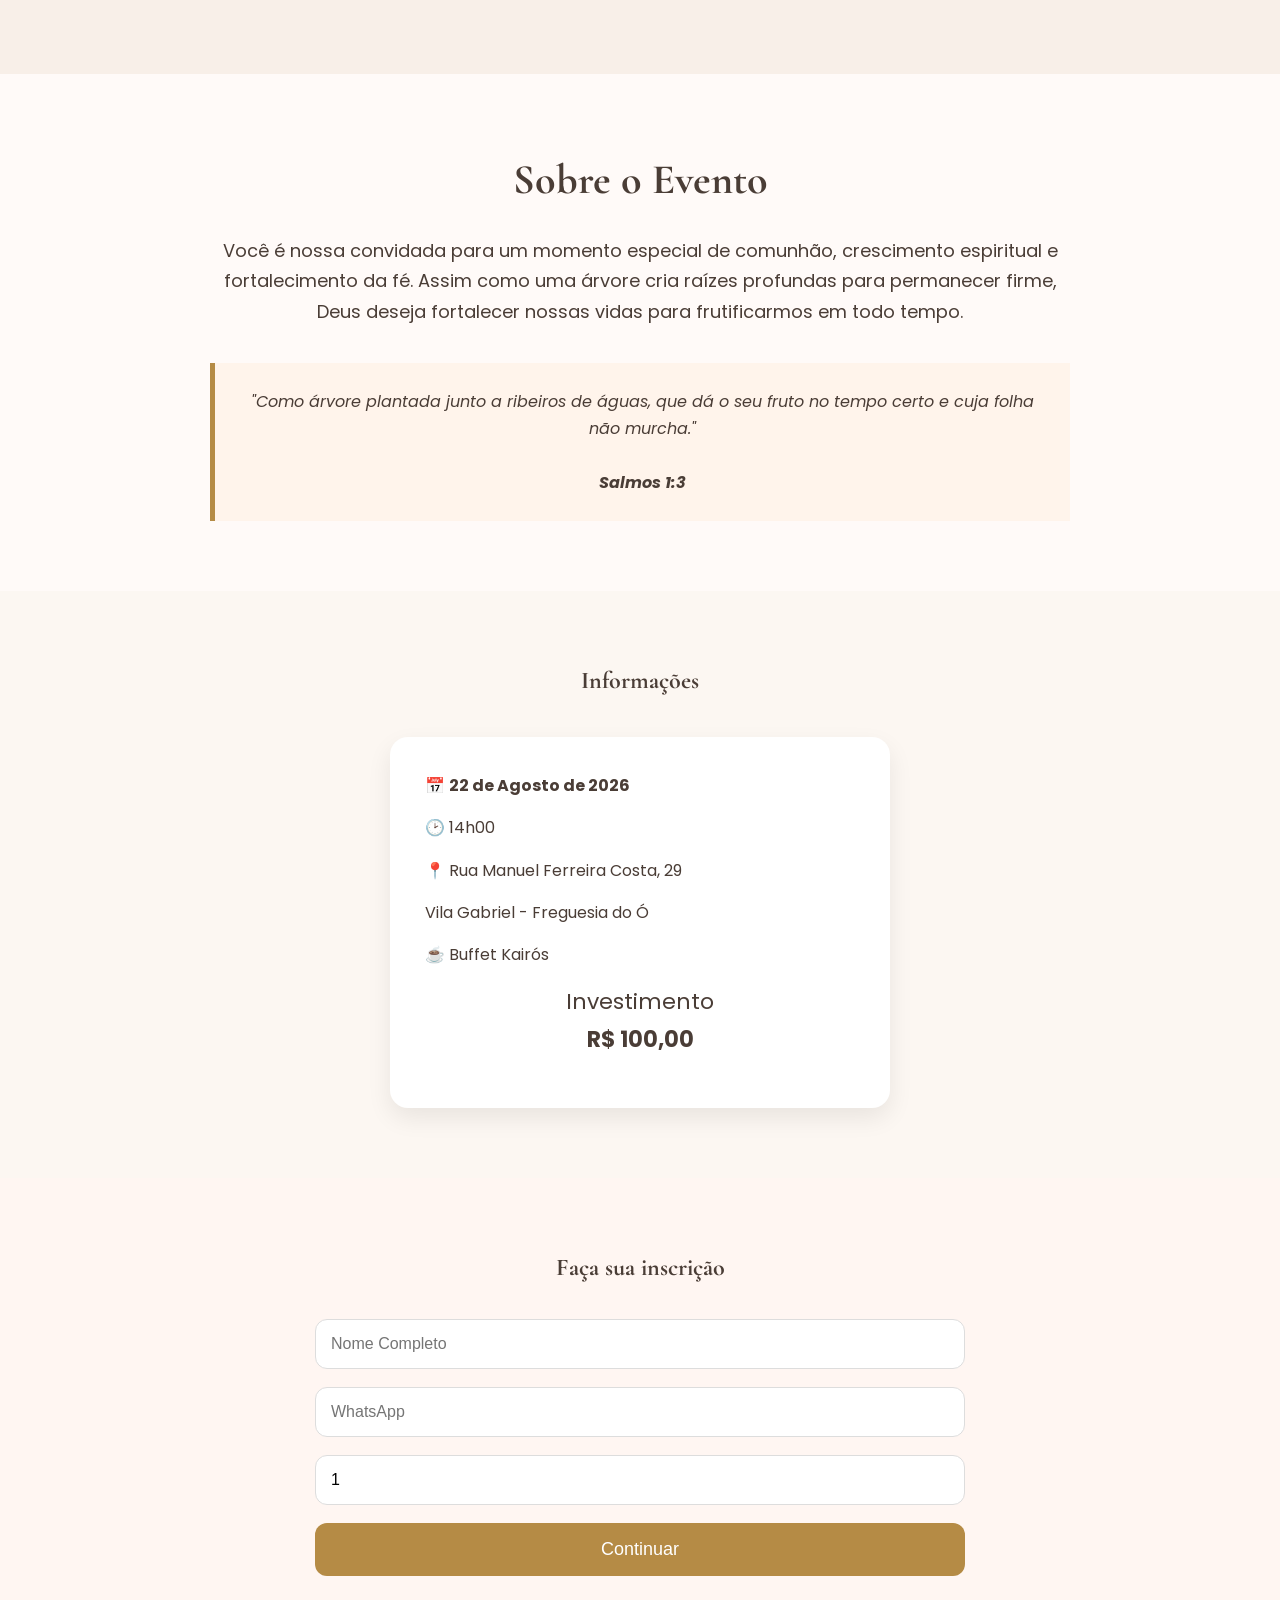
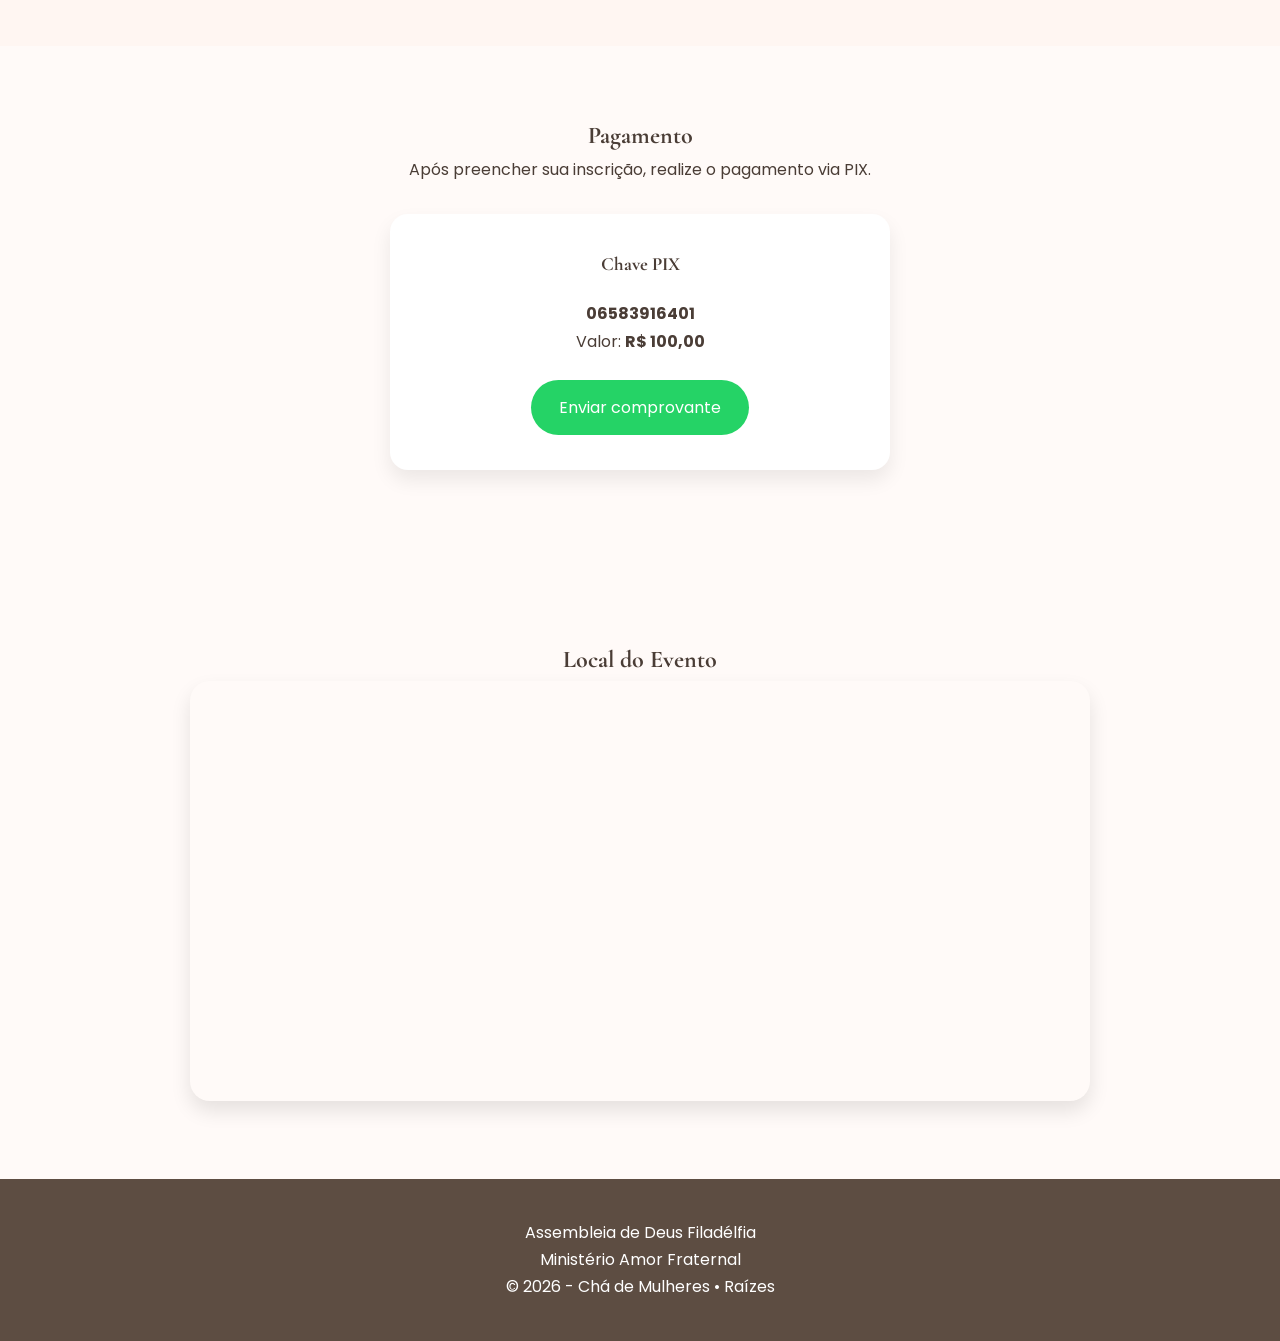
==== commit 285c8920: "Update index.html" ====
--- a/index.html
+++ b/index.html
@@ -16,9 +16,9 @@
 
     <img src="imagens/banner1.jpeg" alt="Banner Chá de Mulheres" class="banner">
 
- </div>
+
     
-    <div class="hero-text">
+    </div class="hero-text">
 
           
         <a href="#inscricao" class="botao">
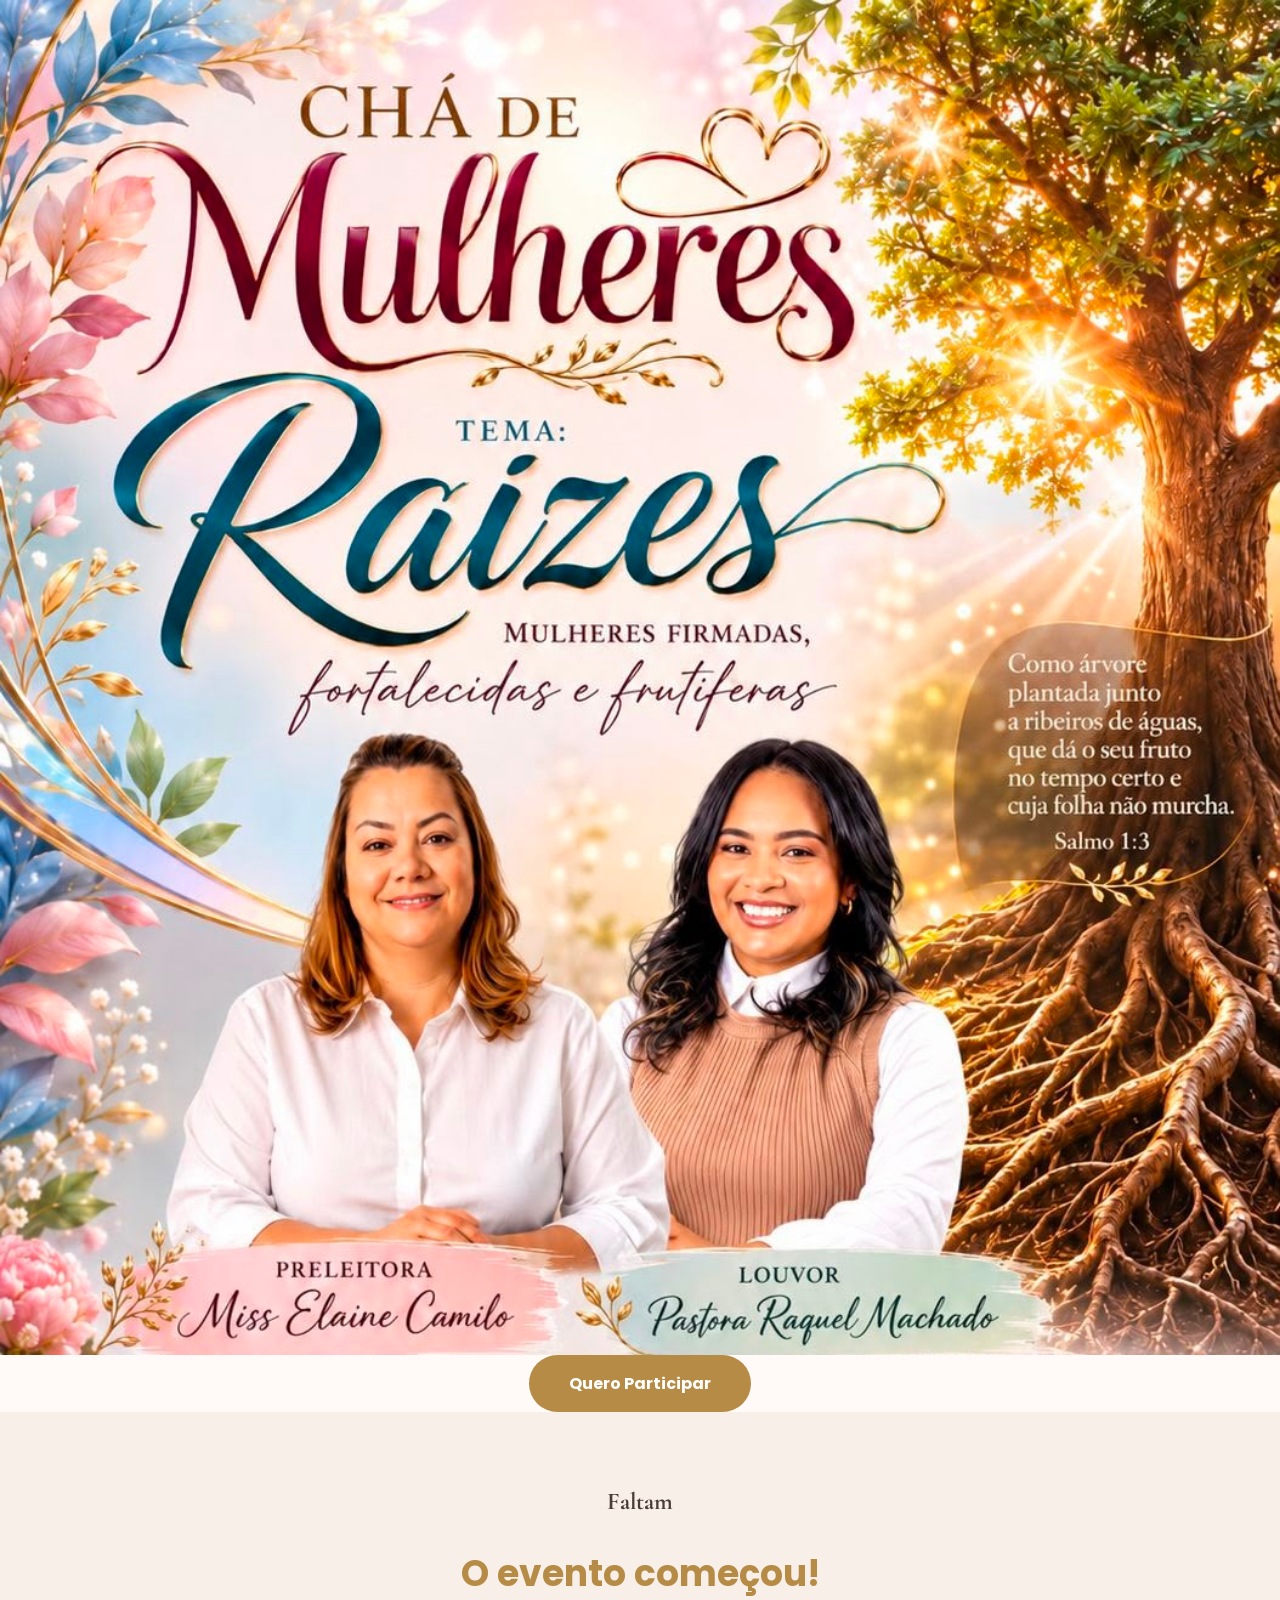
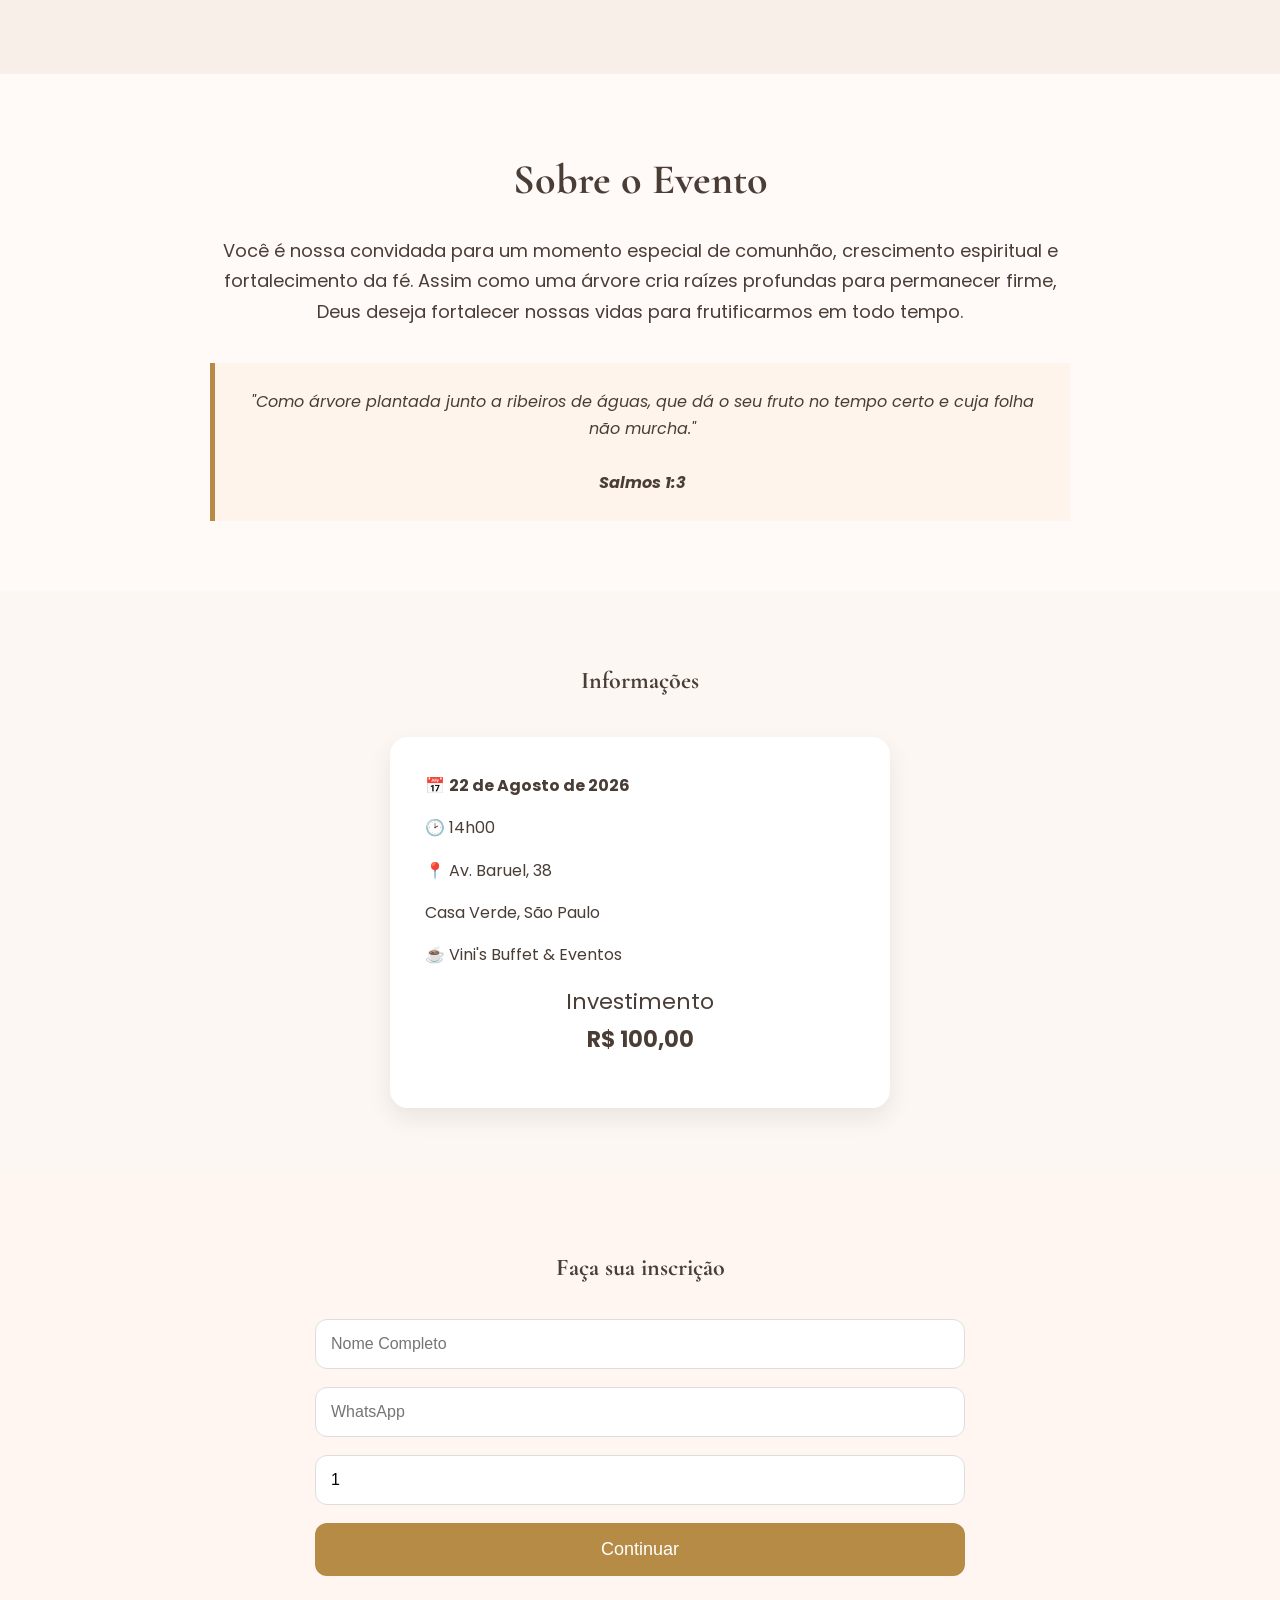
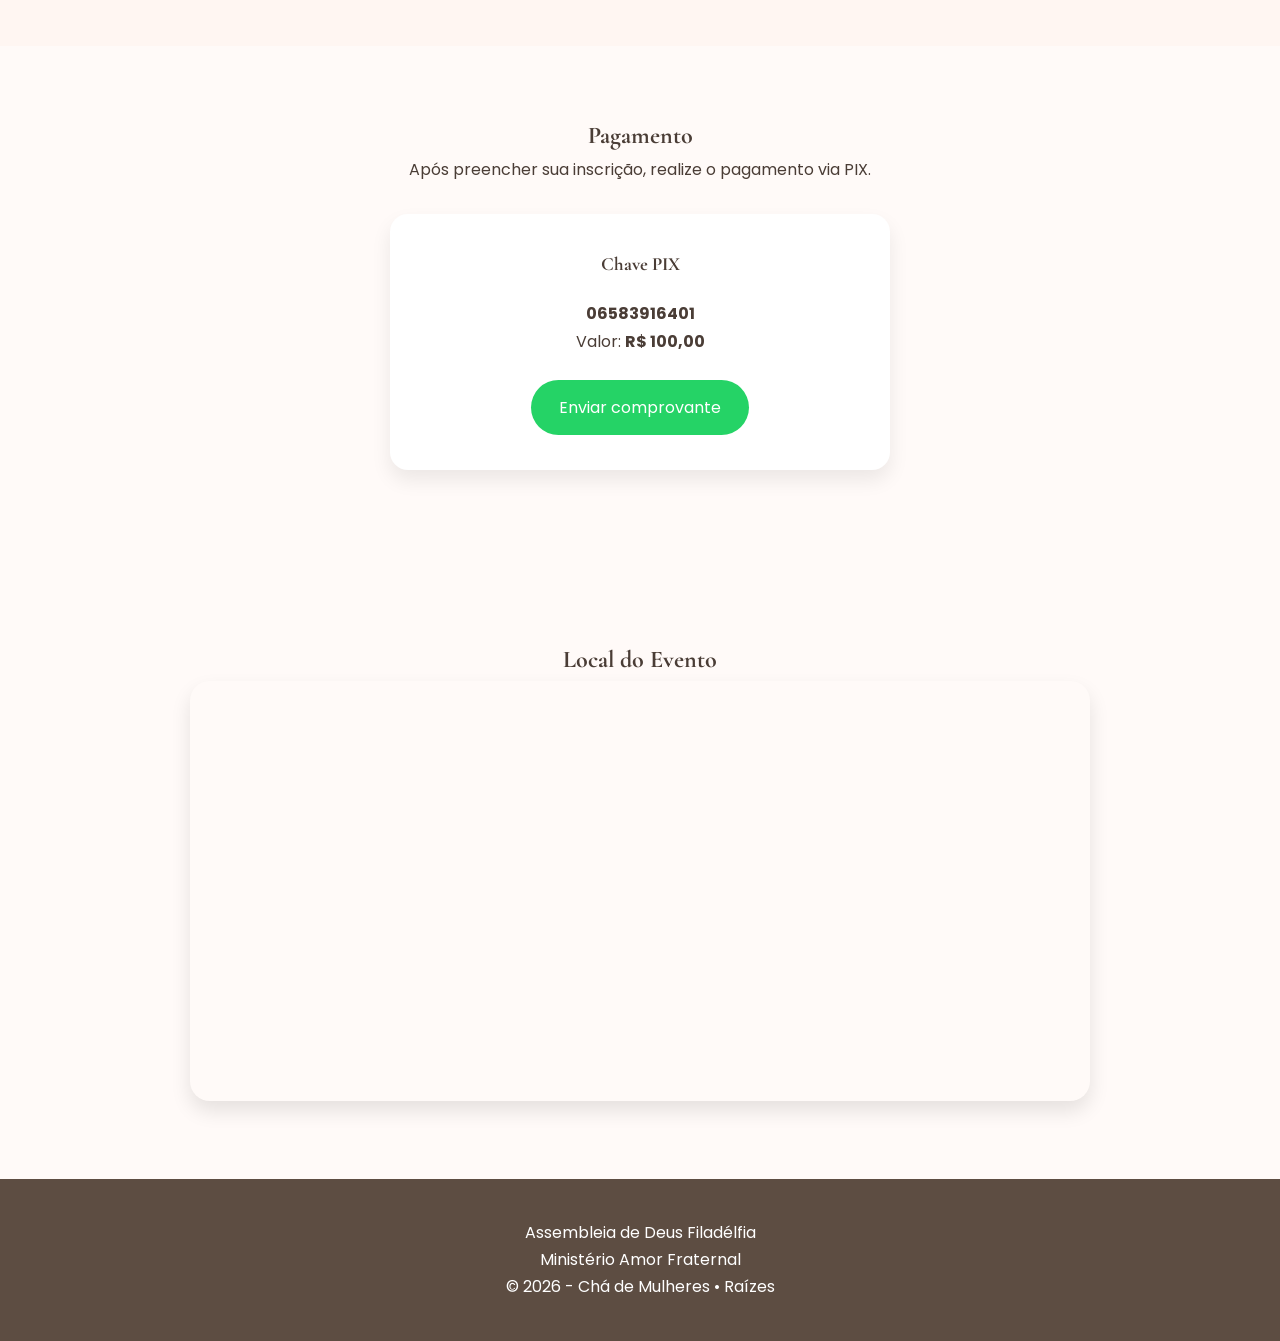
==== commit 1f4c0fcc: "Update index.html" ====
--- a/index.html
+++ b/index.html
@@ -74,11 +74,11 @@
 
 <p>🕑 14h00</p>
 
-<p>📍 Rua Manuel Ferreira Costa, 29</p>
-
-<p>Vila Gabriel - Freguesia do Ó</p>
-
-<p>☕ Buffet Kairós</p>
+<p>📍 Av. Baruel, 38</p>
+
+<p>Casa Verde, São Paulo</p>
+
+<p>☕ Vini's Buffet & Eventos</p>
 
 <p class="valor">
 
